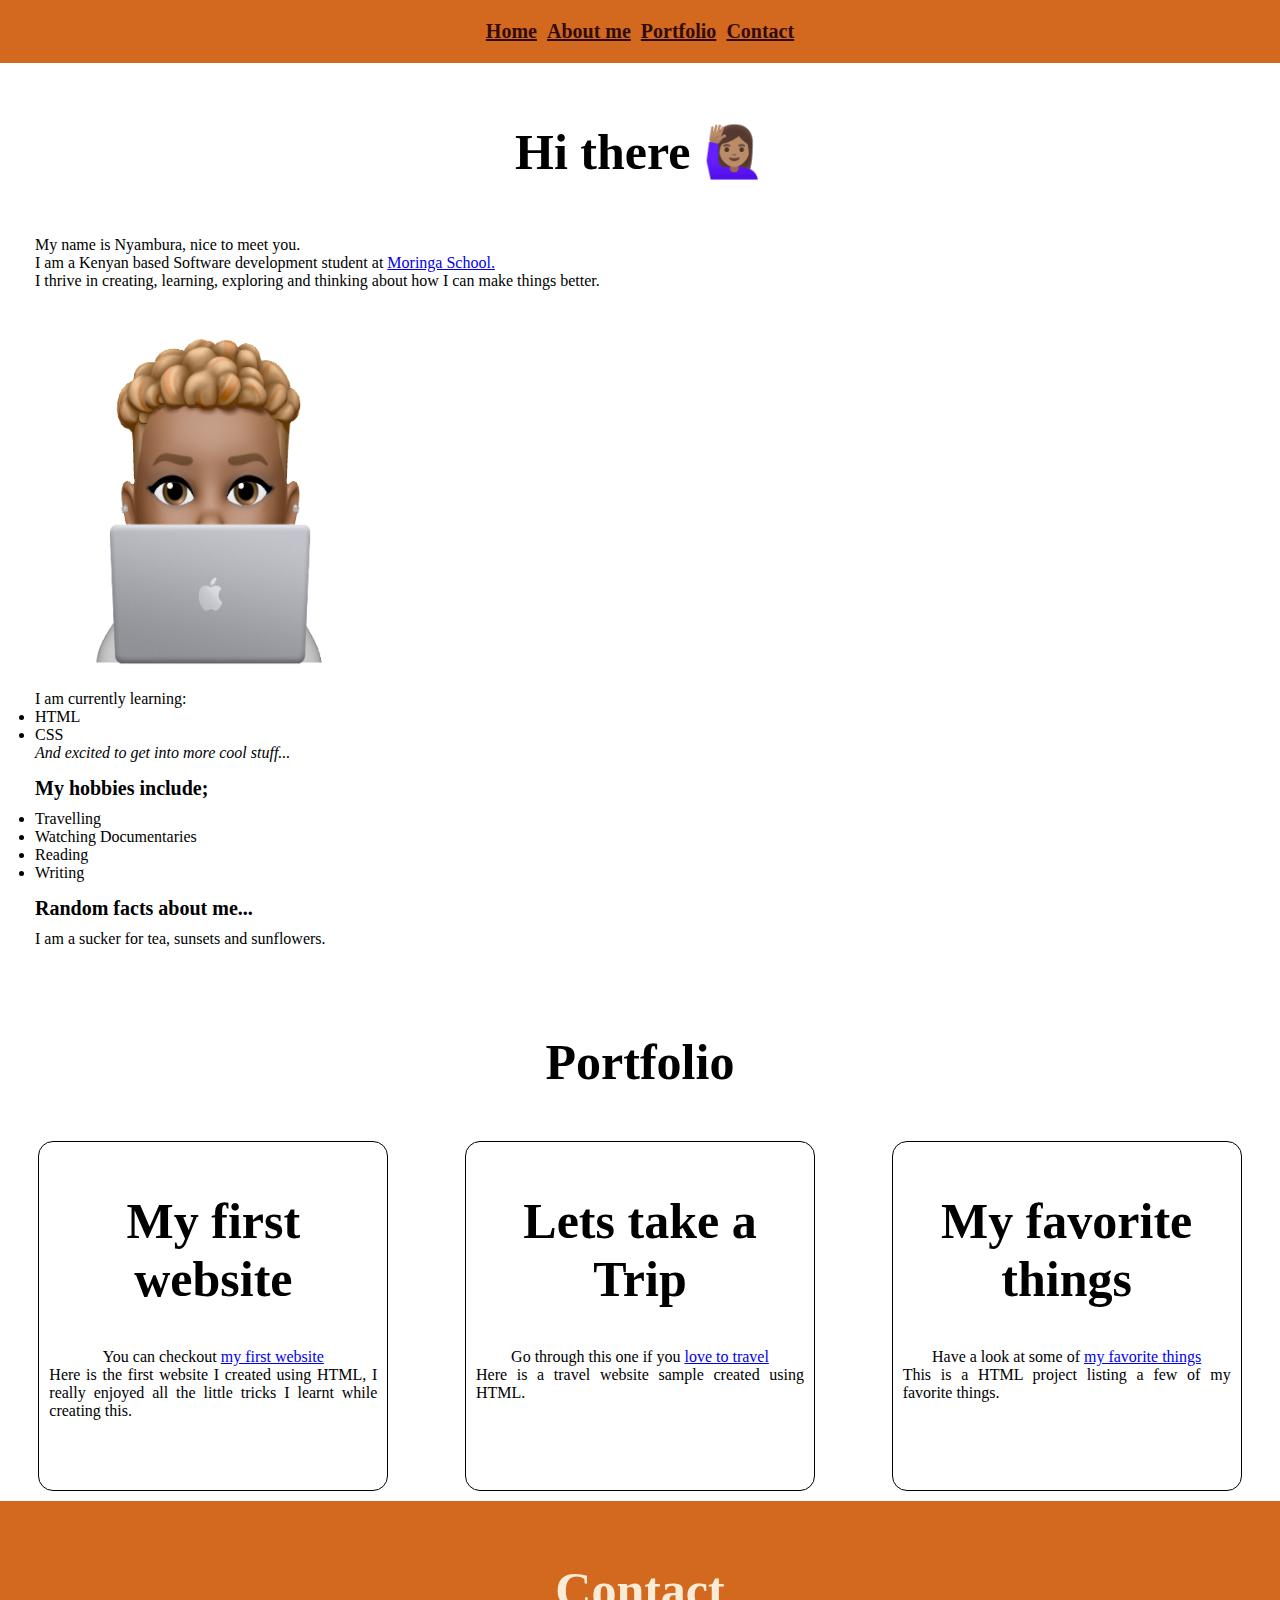
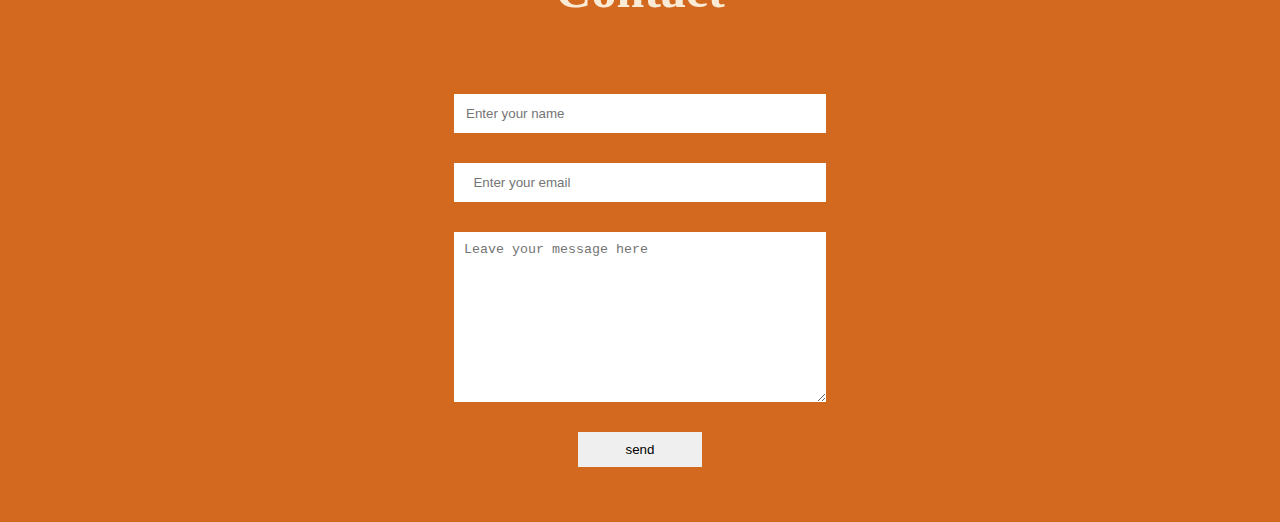
==== index.html @ 70706e35 "add description on portfolio" ====
<!DOCTYPE html>
<html>
  <head>

    <title>NYAMBURA</title>

</head>
  <body>
   <nav class="navbar">

   <ul>
     <li><a href="#home"> Home</a></li>
     <li><a href="#about"> About me</a></li>
     <li><a href="#Portfolio"> Portfolio</a></li>
     <li><a href="#Contact">Contact</a></li>

    </ul>
  </nav>
  <section id="home"></section>

  <div class="main">
   
  </div>


  <section id="about">
  
      <h1 class="headings">Hi there 🙋🏽‍♀️</h1>
      <div id="pic">
      <link href="CSS/style.css" rel="stylesheet" type="text/css">
    <div id="intro">
    

      <p>My name is Nyambura, nice to meet you.</p>
      <P>I am a Kenyan based Software development student at <a href="http://moringaschool.com/"> Moringa School.</a></P>
      <p>I thrive in creating, learning, exploring and thinking about how I can make things better.</p>
      <img src="Img/Nyambura.PNG" alt="A memoji of Nyambura">
      <p>I am currently learning:</p>
       <p>
       <li>HTML</li>
        <li>CSS</li>
      </Ol>
      <P><em>And excited to get into more cool stuff... </em></P>
   

    
    <h4>My hobbies include;</h4>
      <p>
        <li>Travelling</li>
        <li>Watching Documentaries</li>
        <li>Reading</li>
        <li>Writing</li>
       </p>
  
  
      <h5>Random facts about me...</h5>
      <p>I am a sucker for tea, sunsets and sunflowers.</p>
    
    </div>

  </section>

  <section id="Portfolio">
    <h1 class="headings"> Portfolio</h1>
    <div class="rows">
      <div class="box">

        <h1 class="headings">My first website</h1>
        <P>You can checkout <a href="https://github.com/Nyambura23/my-first-website/"> my first website </a></P>
        <P>Here is the first website I created using HTML, I really enjoyed all the little tricks I learnt while creating this.</P>
      </div>

      <div class="box">

        <h2 class="headings">Lets  take a Trip</h2>
        <P>Go through this one if you <a href="https://github.com/Nyambura23/Trips/"> love to travel</a></P>
      <p> Here is a travel website sample created using HTML.</p>
      </div>
      <div class="box">

        <h3 class="headings">My favorite things</h3>
        <P>Have a look at some of <a href="https://github.com/Nyambura23/My-favorite-things/"> my favorite things </a></P>
        <P>This is a HTML project listing a few of my favorite things.</P>

      </div>
      
      
    </div>
  </section>

  <section id="Contact">
    <h1 class="headings"> Contact</h1>
    <form action="" class="form">
      <input type="text" name="name" class="input" placeholder="Enter your name">
      <input type="email" name="email" class="input" placeholder="  Enter your email">
      <textarea name="msg" id="msg" cols="30" rows="10" placeholder="Leave your message here"></textarea>

      <input type="submit" value="send" id="send">
    </form>
  </section>

 
  
  </body>
</html>
---- CSS/style.css ----
*{
  margin: 0;
  padding:0;
  box-sizing: border-box;

}

html

/* Navbar */
.navbar{
  display: flex;
  justify-content: center;
  align-items: center;
  background-color: chocolate;
  position: sticky;
  top:0;
  
}

.navbar ul{
  display: flex;
  list-style: none;
  margin: 20px 0px;
  color: whitesmoke;

}

.navbar ul li{
  font-family: cursive;
  font-size: 20px;
  color: whitesmoke;
  font-weight: bold;
}

.navbar ul li a{
  color:rgb(50, 11, 11) ;
  padding: 5px;

}

.navbar ul li a:hover{
  background-color: antiquewhite;
  color: darkorange;

}

/*Home Section*/
#home{
  display: flex;
  flex-direction: column;
  justify-content:center;
  align-items: center;
  background-color:grey;
 
}

.main{
  display: flex;
  flex-direction: column;
  align-items: center;
  position: absolute;
  top:48%;
  right: 10%;

}
.headings{
  font-family: century;
  font-size: 50px;
  text-align:center;
  margin: 40px 0px;

}
.btn{
  padding: 10px 25px;
  background-color: chocolate;
  border: 1px solid white;
  outline: none;
  transition: 3s ease;
  font-family: cursive;

}
.btn:hover{
  cursor: pointer;
  background-color: rgba(210, 105, 30, 0.601);
  color: black;
  box-shadow: 0 0 px white, 0 0 10px white;
  font-weight: bold;

}
/*About Section*/
#about{
  display: flex;
  flex-direction: column;
  box-sizing: border-box;
  padding: 20px;
  margin-bottom: 50px;
 

}
img{
  width: 350px;
  height: 400px;
  
  
}
 
  
#intro{
  display: flex;
  flex-direction: column;
  text-align: justify;
  padding: 10px;
  margin: 5px;

}
#intro h2{
  font-size: 20px;
  margin-bottom: 10px;

}
#intro h4{
  font-size: 20px;
  margin-top: 15px;
  margin-bottom: 10px;
 
}

#intro h5{
  font-size: 20px;
  margin-top: 15px;
  margin-bottom: 10px;
}

#ol{
  display: flex;
  flex-direction: column;
  text-align: justify;
  padding: 10px;

}
#ul{
  display: flex;
  flex-direction: column;
  text-align: justify;
  padding: 10px;

}
/* Portfolio Section*/
#Porfolio{
  display: flex;
  flex-direction: row;
  padding: 20px;

}
.rows{
  display: flex;
  justify-content: space-around;
  flex-wrap: wrap;
  box-sizing: border-box;
}

.box{
  display: flex;
  flex-direction: column;
  width: 350px;
  height: 350px;
  border: 1px solid black;
  margin: 10px;
  align-items: center;
  text-align: justify;
  padding: 10px;
  border-radius: 15px;
  margin-bottom: 10px;
  
  

}
.box:hover{
  background-position: left bottom;
  color: darkorange;
  border: none;
  box-shadow: 0 0 20px goldenrod;

}
.box img{
  width: 100px;
  height: 80px;
  background-color: antiquewhite;
}

  .gallery{
  display: flex;
  flex-wrap: wrap;
  justify-content: center;
  box-sizing: border-box;

}
.gallery img{
  width: 500px;
  height: 500px;
  margin: 10px;
}
/* Contact */
#Contact{
  display: flex;
  flex-direction: column;
  box-sizing: border-box;
  background-color: chocolate;
  color: antiquewhite; 
  padding: 20px;
}
.form{
  display: flex;
  flex-direction: column;
  box-sizing: border-box;
  align-items: center;
  margin: 20px 0px;
}
.input{
  padding: 12px;
  margin: 15px;
  width:  30%;
  border: none;
  outline: none;
}
#msg{
  width: 30%;
  padding: 10px;
  margin: 15px;
  border: none;
  outline: none;

}
#send{
  padding: 10px;
  width: 10%;
  margin: 15px;
  border: none;
  outline: none;
}
#send.hover{
cursor:pointer ;
box-shadow: 0 0 10px darkorange;

}
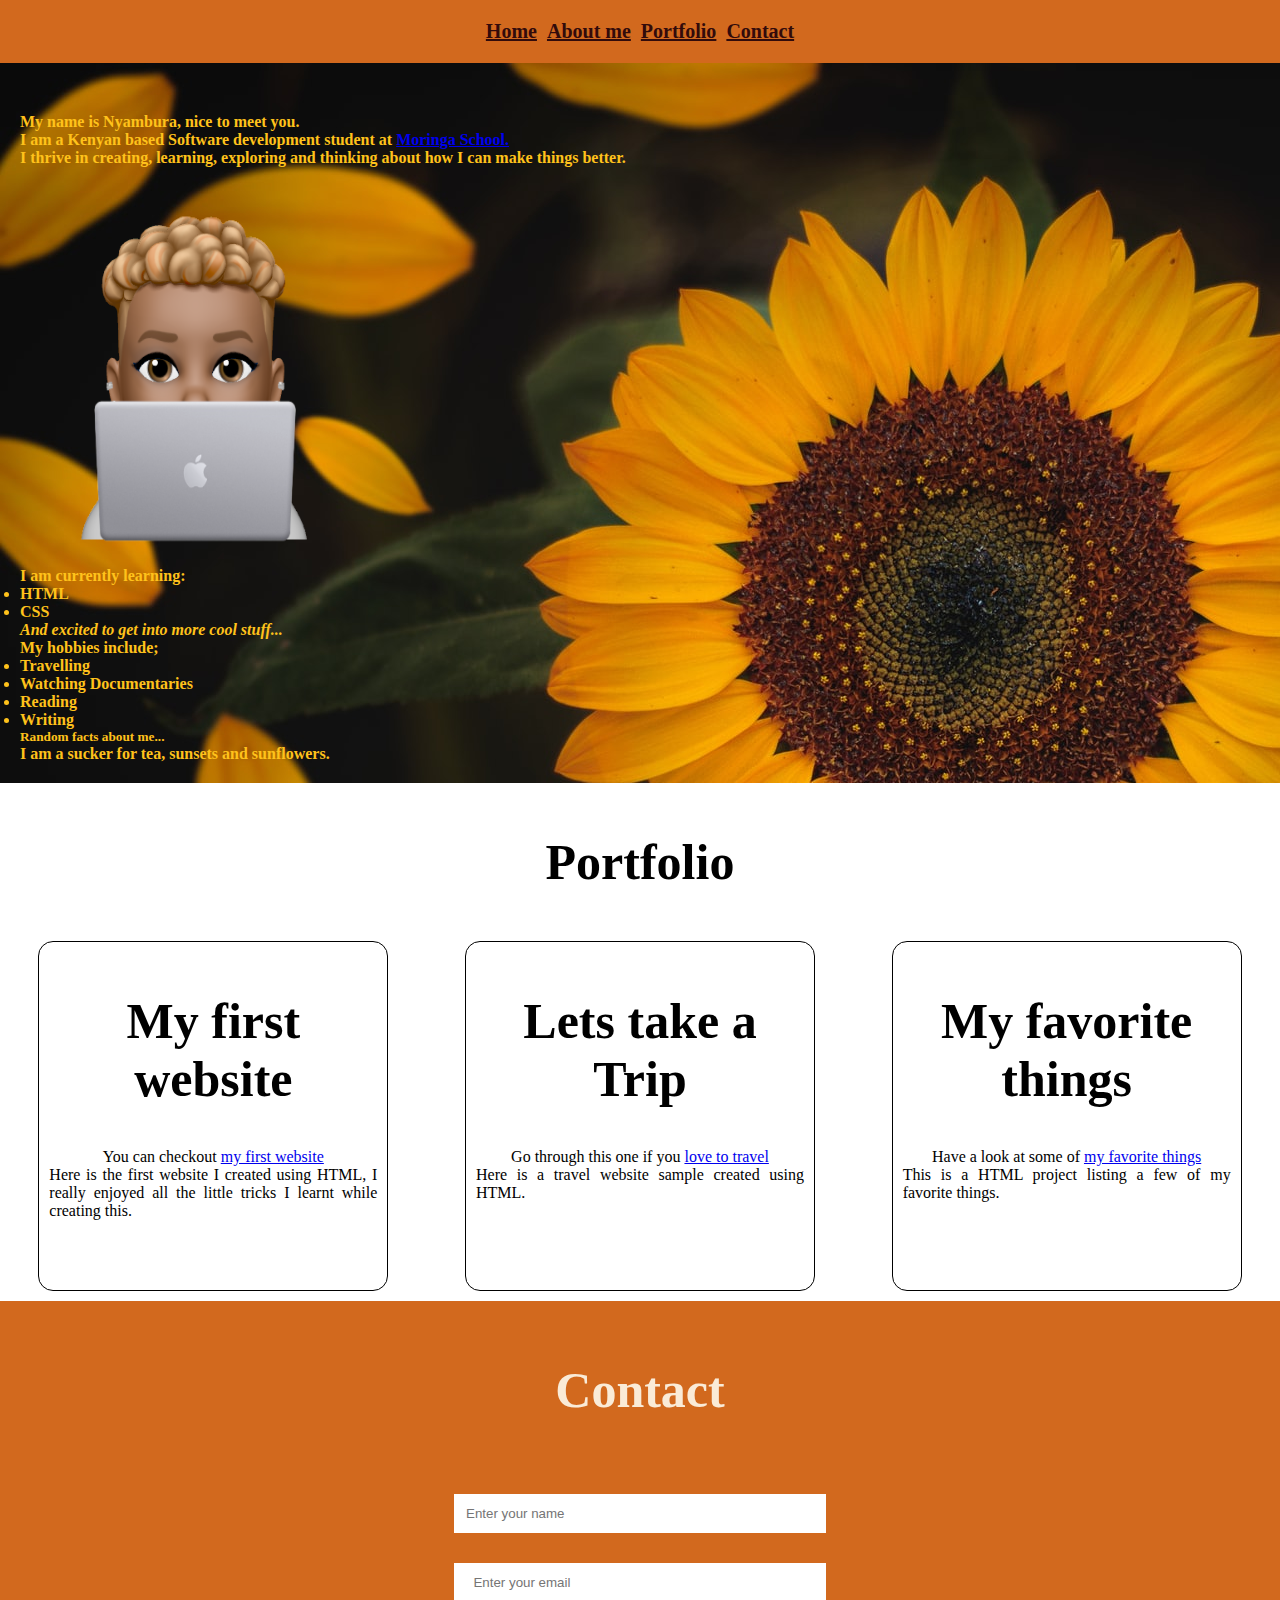
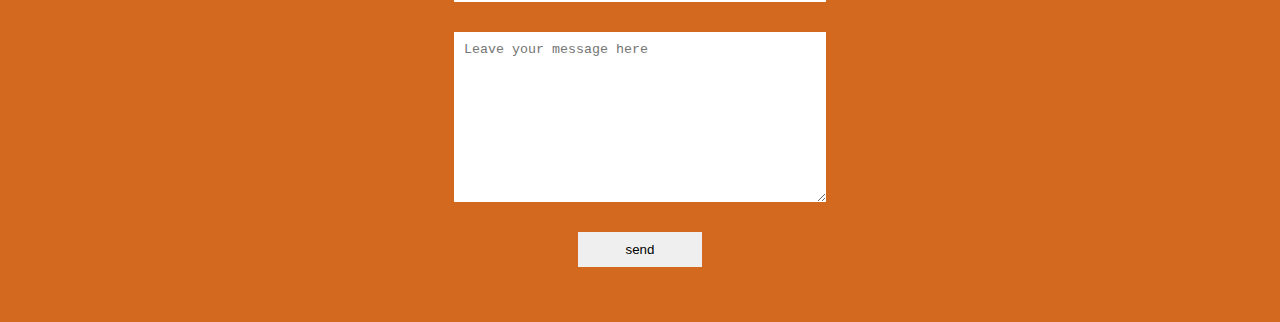
==== commit f6d0109d: "add background image" ====
--- a/index.html
+++ b/index.html
@@ -3,7 +3,8 @@
   <head>
 
     <title>NYAMBURA</title>
-
+    <link href="CSS/style.css" rel="stylesheet" type="text/css">
+    <link href="https://cdn.jsdelivr.net/npm/bootstrap@5.1.3/dist/css/bootstrap.min.css" rel="stylesheet" integrity="sha384-1BmE4kWBq78iYhFldvKuhfTAU6auU8tT94WrHftjDbrCEXSU1oBoqyl2QvZ6jIW3" crossorigin="anonymous">
 </head>
   <body>
    <nav class="navbar">
@@ -19,17 +20,14 @@
   <section id="home"></section>
 
   <div class="main">
+    
    
   </div>
 
 
   <section id="about">
-  
-      <h1 class="headings">Hi there 🙋🏽‍♀️</h1>
-      <div id="pic">
-      <link href="CSS/style.css" rel="stylesheet" type="text/css">
-    <div id="intro">
     
+    <div id="intro"></div>
 
       <p>My name is Nyambura, nice to meet you.</p>
       <P>I am a Kenyan based Software development student at <a href="http://moringaschool.com/"> Moringa School.</a></P>
@@ -99,7 +97,8 @@
     </form>
   </section>
 
- 
+  <script src="https://cdn.jsdelivr.net/npm/@popperjs/core@2.10.2/dist/umd/popper.min.js" integrity="sha384-7+zCNj/IqJ95wo16oMtfsKbZ9ccEh31eOz1HGyDuCQ6wgnyJNSYdrPa03rtR1zdB" crossorigin="anonymous"></script>
+  <script src="https://cdn.jsdelivr.net/npm/bootstrap@5.1.3/dist/js/bootstrap.min.js" integrity="sha384-QJHtvGhmr9XOIpI6YVutG+2QOK9T+ZnN4kzFN1RtK3zEFEIsxhlmWl5/YESvpZ13" crossorigin="anonymous"></script>
   
   </body>
 </html>--- a/CSS/style.css
+++ b/CSS/style.css
@@ -53,10 +53,18 @@
   flex-direction: column;
   justify-content:center;
   align-items: center;
-  background-color:grey;
- 
-}
-
+  background-color: whitesmoke;
+  
+}
+#home::before{
+  content: "";
+  position: absolute;
+  top: 0;
+  right: 0;
+  background: url(../Img/Sunflower.jpeg) no-repeat center center/cover;
+  height: 900px;
+  
+}
 .main{
   display: flex;
   flex-direction: column;
@@ -97,8 +105,12 @@
   box-sizing: border-box;
   padding: 20px;
   margin-bottom: 50px;
+  background: url("../Img/Sunflower.jpeg");
+  z-index: -1;
+  color: rgba(255,194, 27); ;
+  font-weight: bold;
+  font-family: cursive;
  
-
 }
 img{
   width: 350px;
@@ -153,6 +165,8 @@
   display: flex;
   flex-direction: row;
   padding: 20px;
+
+
 
 }
 .rows{
@@ -187,6 +201,7 @@
 }
 .box img{
   width: 100px;
+  
   height: 80px;
   background-color: antiquewhite;
 }
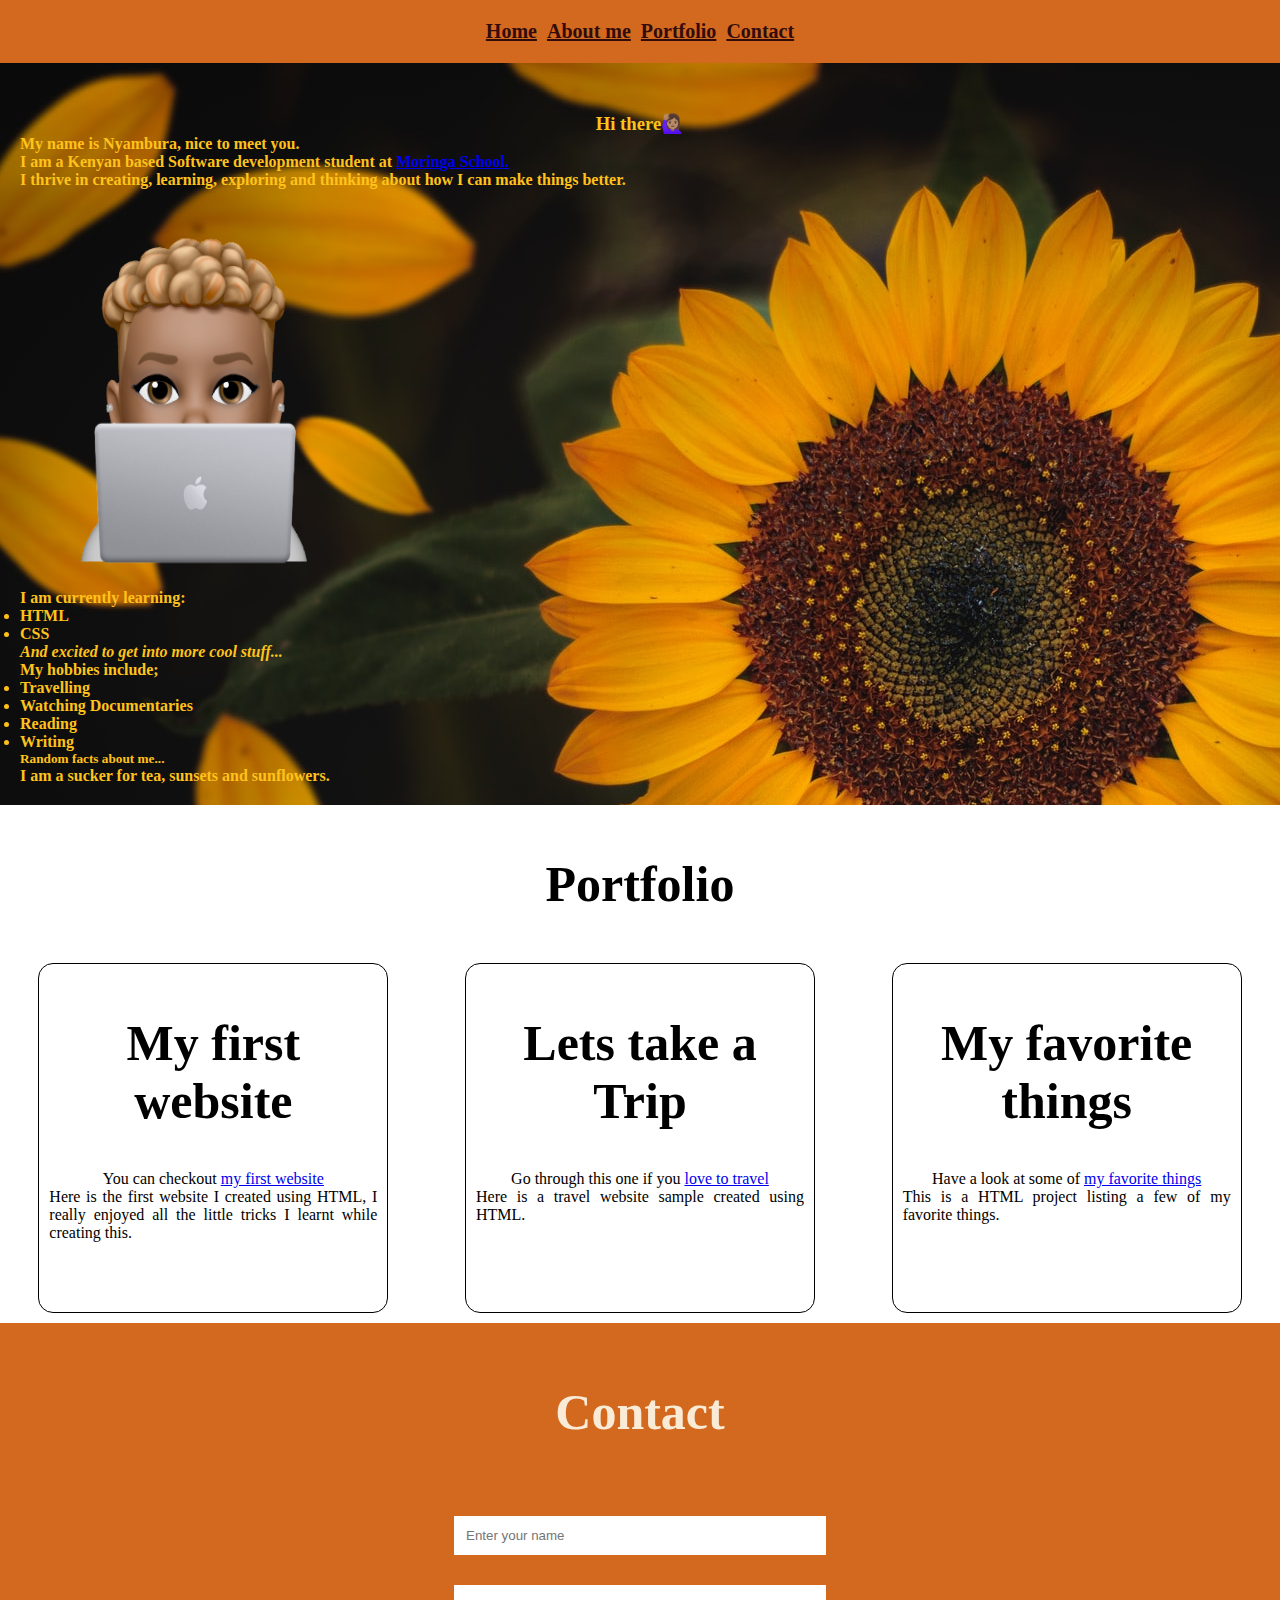
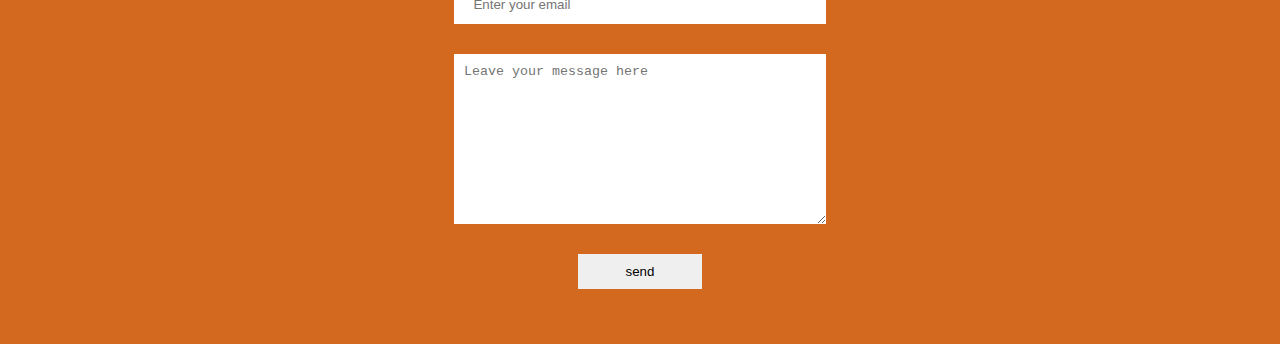
==== commit a61e5a0b: "adjust font family" ====
--- a/index.html
+++ b/index.html
@@ -10,7 +10,7 @@
    <nav class="navbar">
 
    <ul>
-     <li><a href="#home"> Home</a></li>
+    <li><a href="#home"> Home</a></li>
      <li><a href="#about"> About me</a></li>
      <li><a href="#Portfolio"> Portfolio</a></li>
      <li><a href="#Contact">Contact</a></li>
@@ -28,7 +28,7 @@
   <section id="about">
     
     <div id="intro"></div>
-
+    <h3 style="text-align: center;"> Hi there🙋🏽‍♀️</h3>
       <p>My name is Nyambura, nice to meet you.</p>
       <P>I am a Kenyan based Software development student at <a href="http://moringaschool.com/"> Moringa School.</a></P>
       <p>I thrive in creating, learning, exploring and thinking about how I can make things better.</p>
--- a/CSS/style.css
+++ b/CSS/style.css
@@ -56,15 +56,7 @@
   background-color: whitesmoke;
   
 }
-#home::before{
-  content: "";
-  position: absolute;
-  top: 0;
-  right: 0;
-  background: url(../Img/Sunflower.jpeg) no-repeat center center/cover;
-  height: 900px;
-  
-}
+  
 .main{
   display: flex;
   flex-direction: column;
@@ -126,11 +118,13 @@
   text-align: justify;
   padding: 10px;
   margin: 5px;
-
-}
-#intro h2{
-  font-size: 20px;
-  margin-bottom: 10px;
+  
+
+}
+#intro h3{
+  font-size: 20px;
+  margin-bottom: 10px;
+ 
 
 }
 #intro h4{
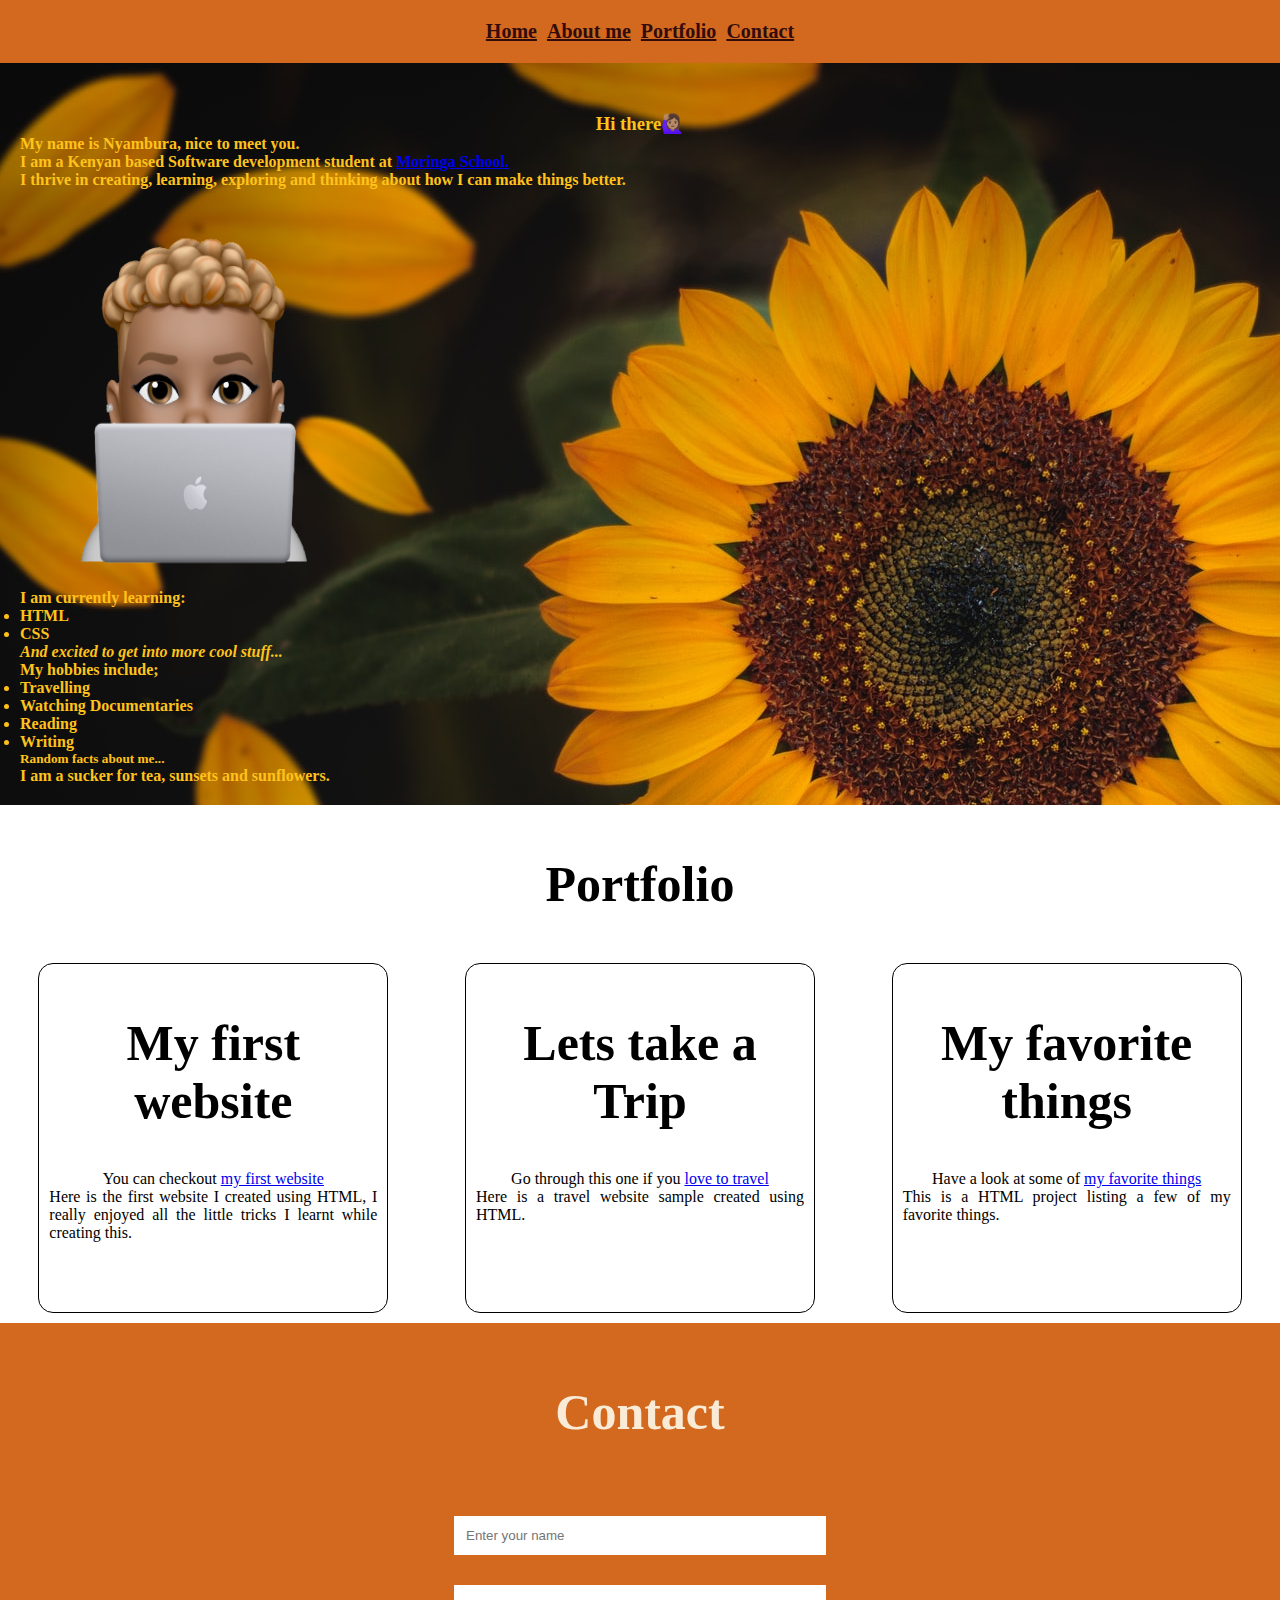
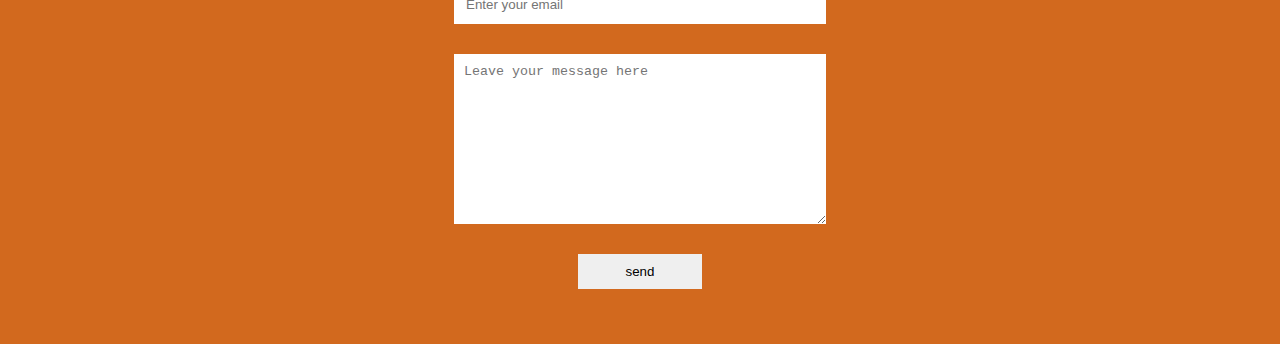
==== commit 10185c50: "add required field in the contact form" ====
--- a/index.html
+++ b/index.html
@@ -89,16 +89,18 @@
   <section id="Contact">
     <h1 class="headings"> Contact</h1>
     <form action="" class="form">
-      <input type="text" name="name" class="input" placeholder="Enter your name">
-      <input type="email" name="email" class="input" placeholder="  Enter your email">
-      <textarea name="msg" id="msg" cols="30" rows="10" placeholder="Leave your message here"></textarea>
+     
+      <input type="text" name="name" class="input" placeholder="Enter your name" required> 
+      <input type="email" name="email" class="input" placeholder="Enter your email" required>
+      <textarea name="msg" id="msg" cols="30" rows="10" placeholder="Leave your message here" required></textarea>
 
       <input type="submit" value="send" id="send">
-    </form>
+    </div>
+   
   </section>
 
   <script src="https://cdn.jsdelivr.net/npm/@popperjs/core@2.10.2/dist/umd/popper.min.js" integrity="sha384-7+zCNj/IqJ95wo16oMtfsKbZ9ccEh31eOz1HGyDuCQ6wgnyJNSYdrPa03rtR1zdB" crossorigin="anonymous"></script>
   <script src="https://cdn.jsdelivr.net/npm/bootstrap@5.1.3/dist/js/bootstrap.min.js" integrity="sha384-QJHtvGhmr9XOIpI6YVutG+2QOK9T+ZnN4kzFN1RtK3zEFEIsxhlmWl5/YESvpZ13" crossorigin="anonymous"></script>
-  
+
   </body>
 </html>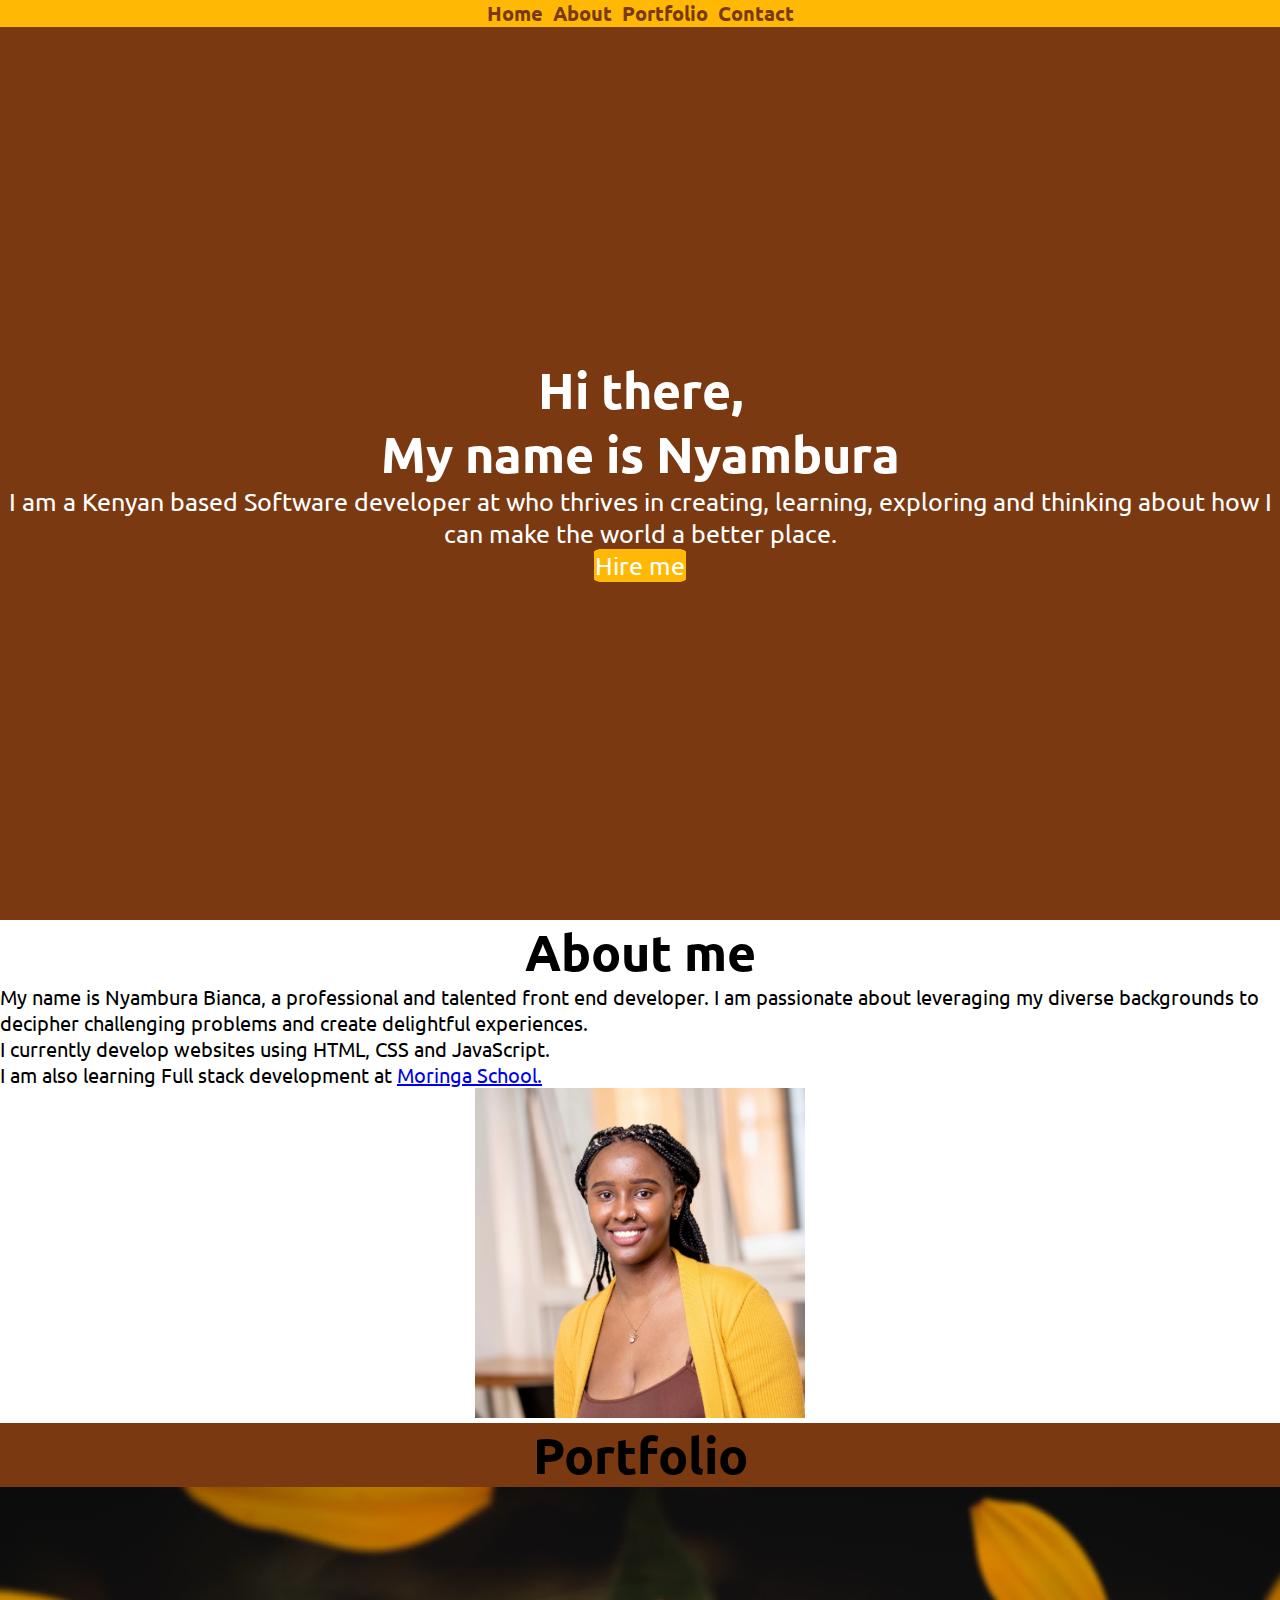
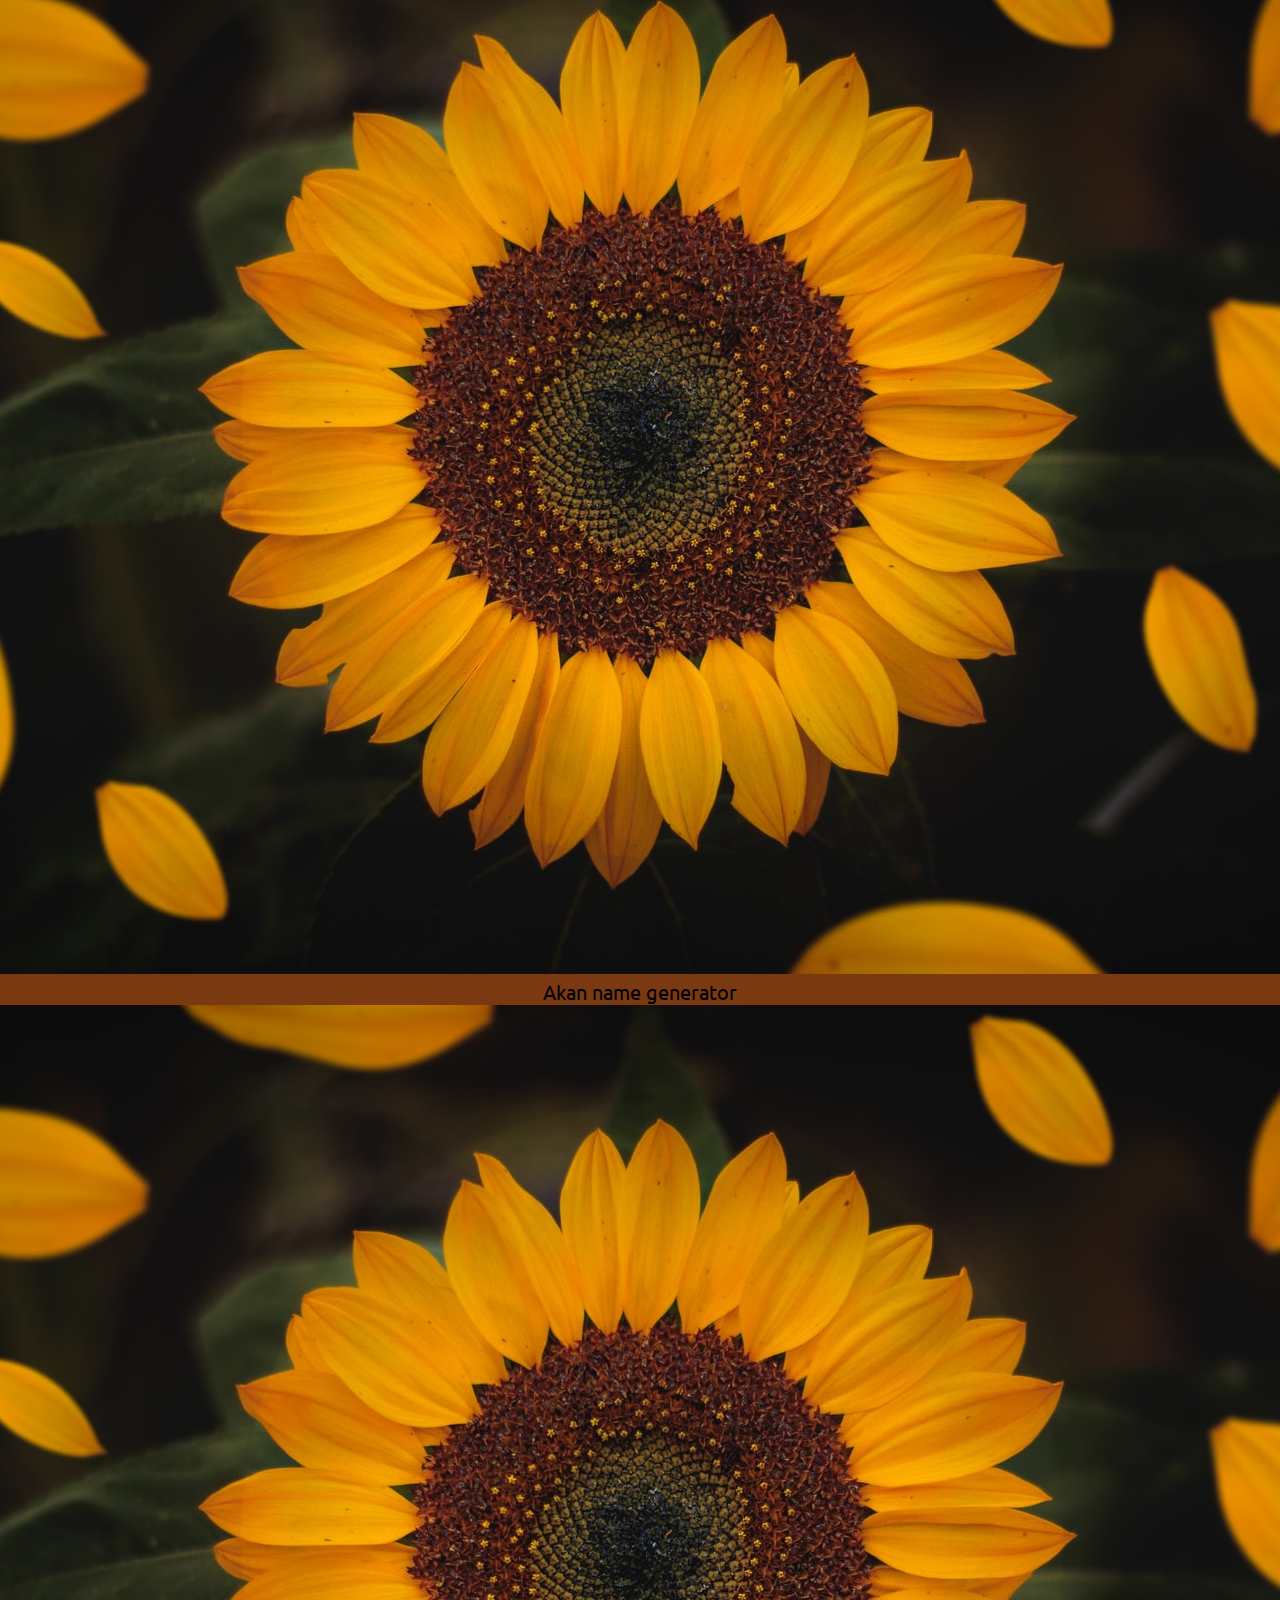
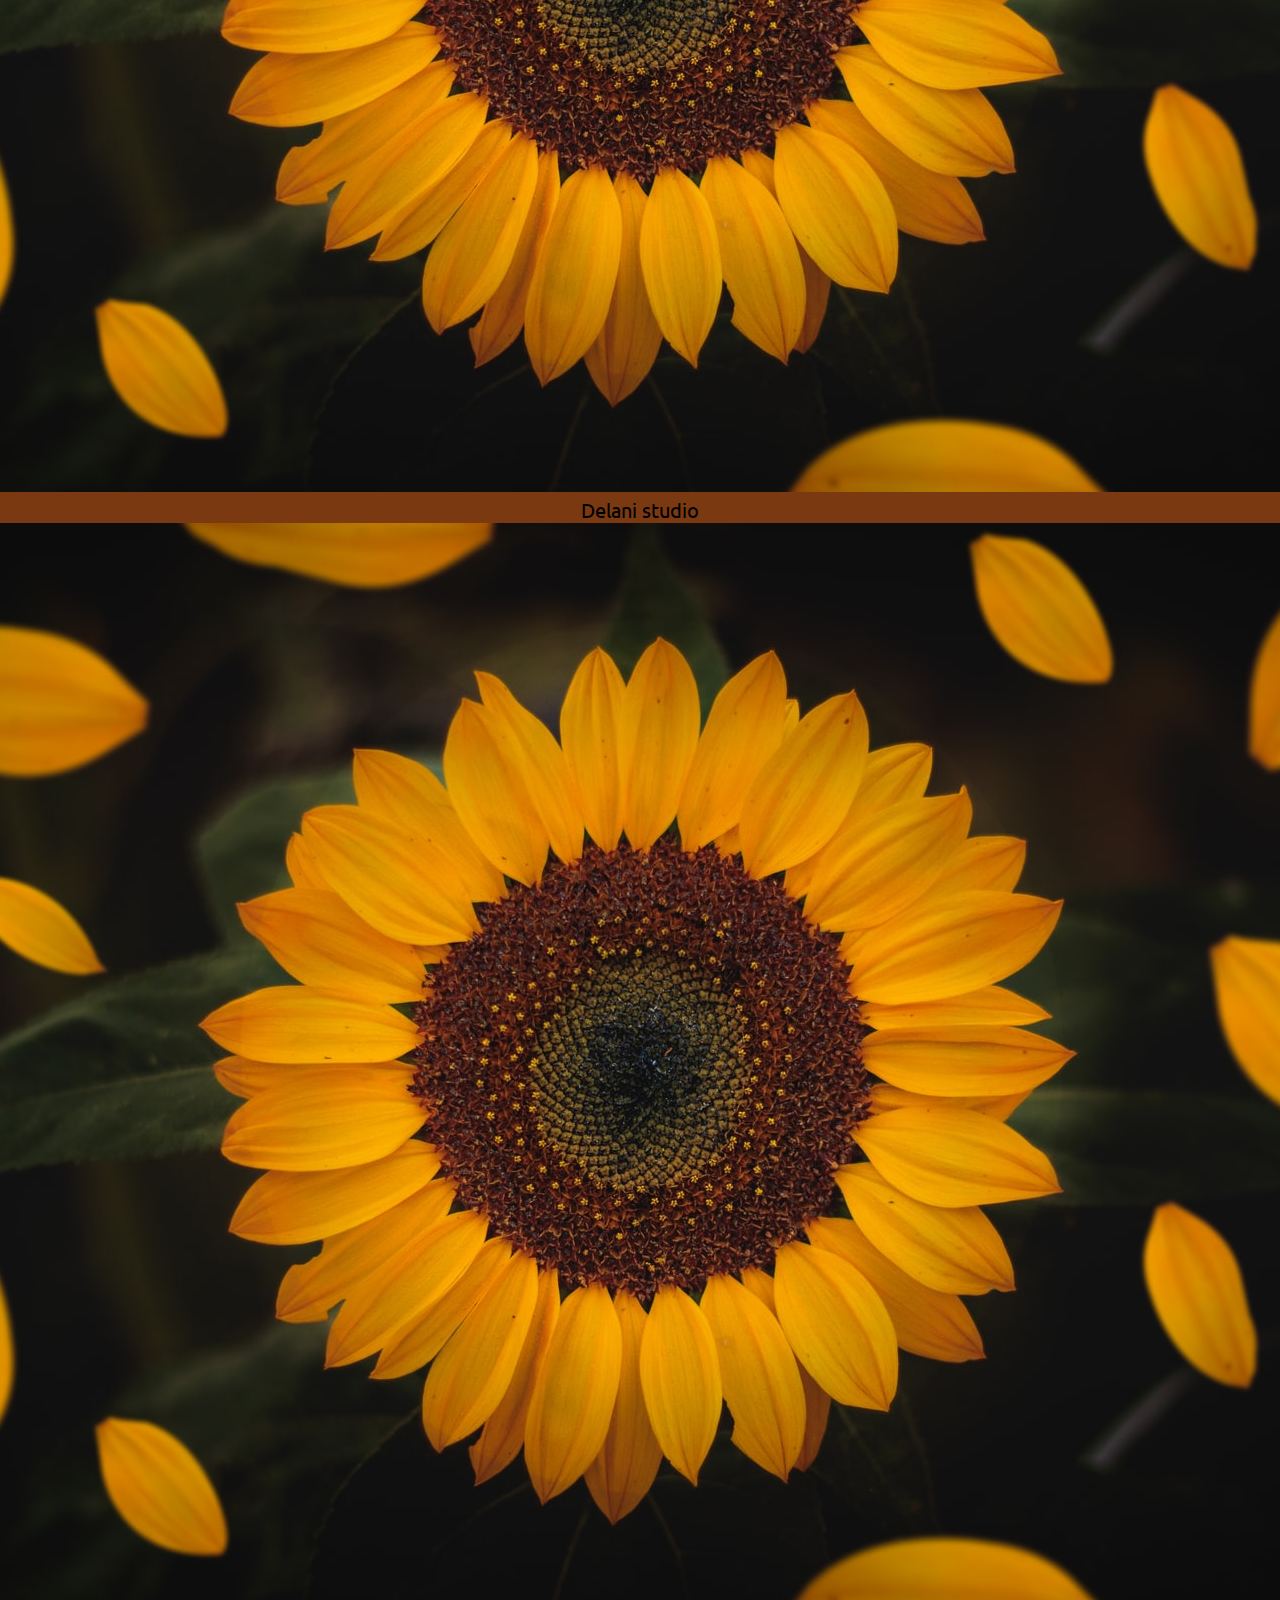
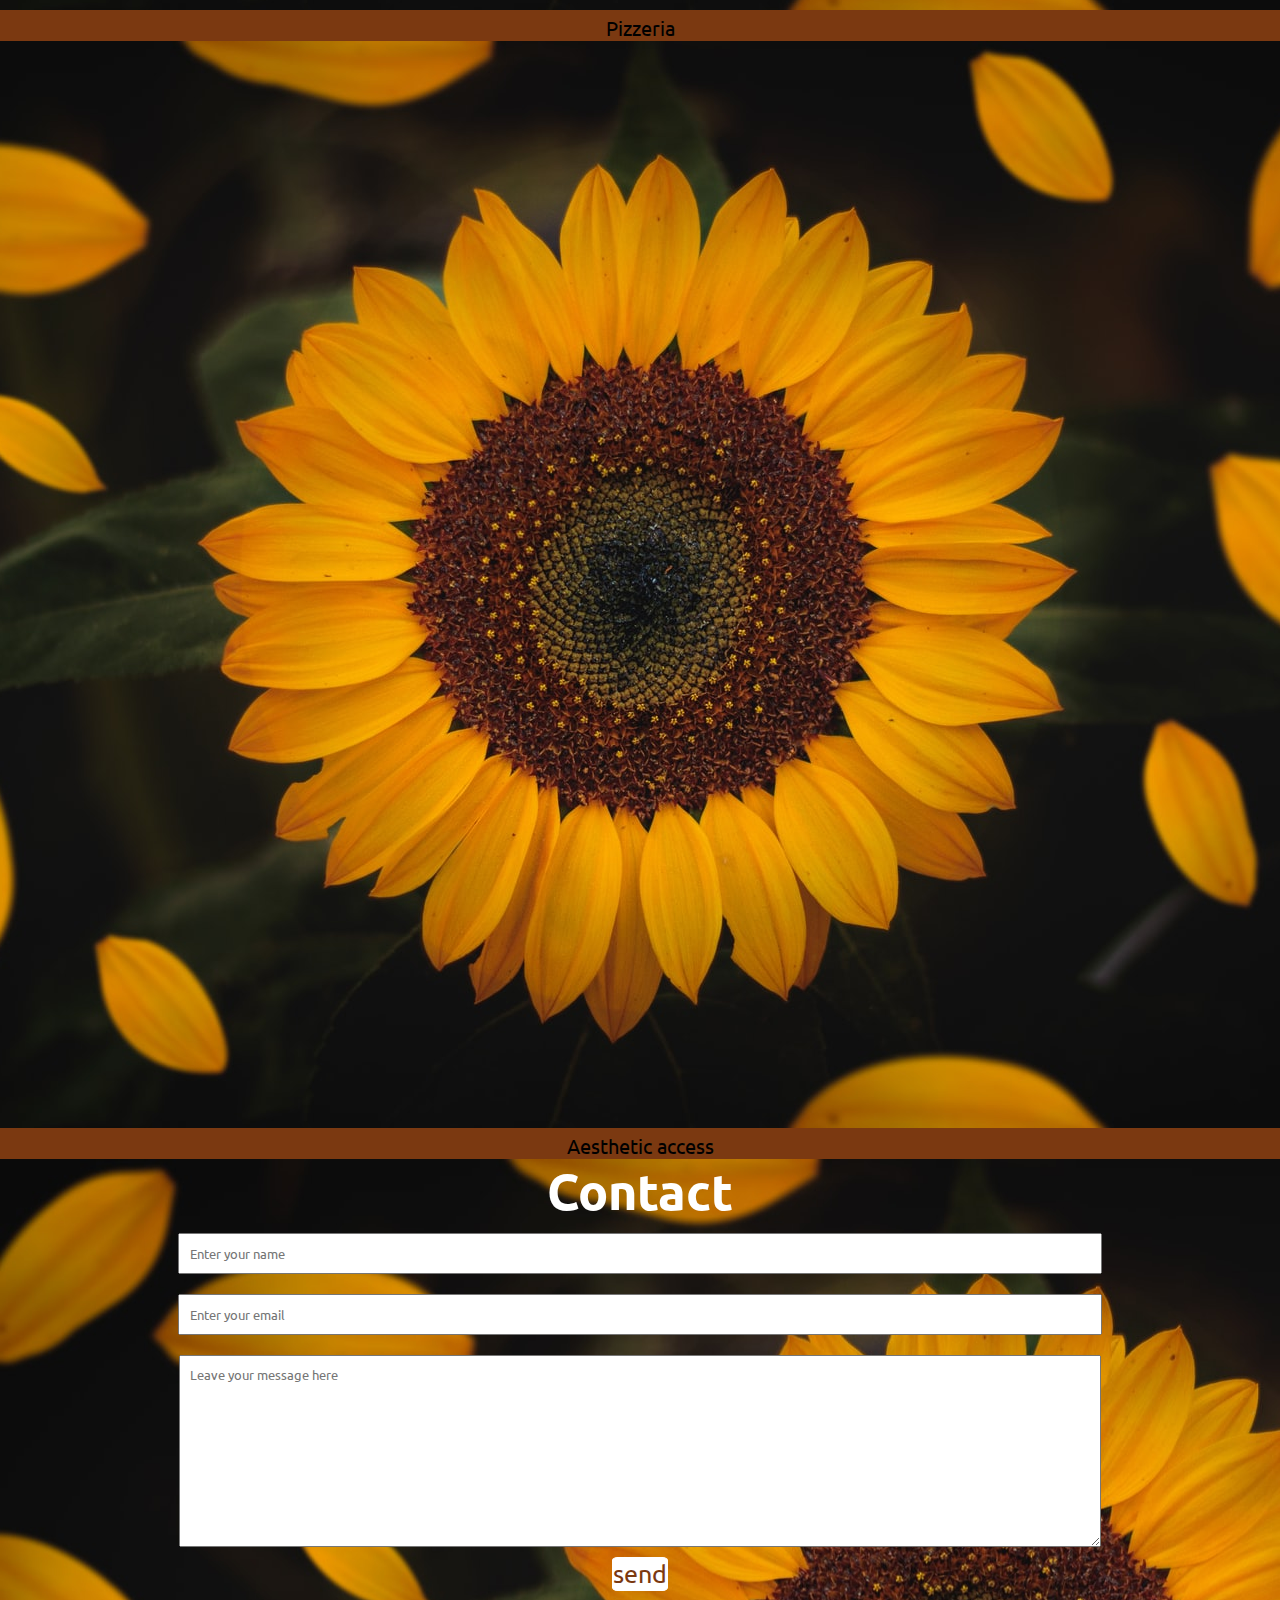
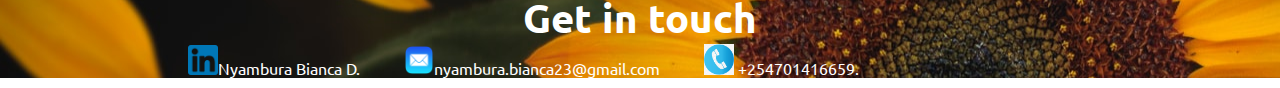
==== commit b36712bd: "include new projects and js" ====
--- a/index.html
+++ b/index.html
@@ -1,106 +1,168 @@
 <!DOCTYPE html>
-<html>
-  <head>
+<html lang="en">
+<head>
+  <meta charset="UTF-8">
+  <meta http-equiv="X-UA-Compatible" content="IE=edge">
+  <meta name="viewport" content="width=device-width, initial-scale=1.0">
+  <link href="https://cdn.jsdelivr.net/npm/bootstrap@5.1.3/dist/css/bootstrap.min.css" rel="stylesheet" integrity="sha384-1BmE4kWBq78iYhFldvKuhfTAU6auU8tT94WrHftjDbrCEXSU1oBoqyl2QvZ6jIW3" crossorigin="anonymous"> 
+  <link rel="preconnect" href="https://fonts.googleapis.com">
+  <link rel="preconnect" href="https://fonts.gstatic.com" crossorigin>
+  <link href="https://fonts.googleapis.com/css2?family=Noto+Serif+Display&family=Roboto+Mono:wght@300&family=Ubuntu&display=swap" rel="stylesheet"> 
+  <link rel="stylesheet" href="https://cdnjs.cloudflare.com/ajax/libs/font-awesome/4.7.0/css/font-awesome.min.css">
+  <link rel="stylesheet" href="./CSS/style.css" type="text/css">
+  <title>Nyambura</title>
+</head>
 
-    <title>NYAMBURA</title>
-    <link href="CSS/style.css" rel="stylesheet" type="text/css">
-    <link href="https://cdn.jsdelivr.net/npm/bootstrap@5.1.3/dist/css/bootstrap.min.css" rel="stylesheet" integrity="sha384-1BmE4kWBq78iYhFldvKuhfTAU6auU8tT94WrHftjDbrCEXSU1oBoqyl2QvZ6jIW3" crossorigin="anonymous">
-</head>
-  <body>
-   <nav class="navbar">
+ <!-- header section -->
 
-   <ul>
-    <li><a href="#home"> Home</a></li>
-     <li><a href="#about"> About me</a></li>
-     <li><a href="#Portfolio"> Portfolio</a></li>
-     <li><a href="#Contact">Contact</a></li>
+ <header class="header">
+  <nav class="navbar">
+    <ul>
+      <li><a href="#home"> Home</a></li>
+      <li><a href="#about"> About</a></li>
+      <li><a href="#portfolio"> Portfolio</a></li>
+      <li><a href="#contact">Contact</a></li>
+  </ul>
+</nav>
 
-    </ul>
-  </nav>
-  <section id="home"></section>
+   <!-- home section  -->
 
-  <div class="main">
-    
-   
-  </div>
+   <section class="home container-fluid" id="home">
+    <div class="homepage">
+      <!-- <img src="./Img/IMG_0552.PNG"> -->
+      <h1>Hi there, <br> My name is Nyambura </h1>
+      <P>I am a Kenyan based Software developer at who thrives in creating, learning, exploring and thinking about how I can make the world a better place.</p>   
+      <a href="#contact" class="button1">Hire me</a>  
+      </div>
+  </section> 
 
 
-  <section id="about">
-    
-    <div id="intro"></div>
-    <h3 style="text-align: center;"> Hi there🙋🏽‍♀️</h3>
-      <p>My name is Nyambura, nice to meet you.</p>
-      <P>I am a Kenyan based Software development student at <a href="http://moringaschool.com/"> Moringa School.</a></P>
-      <p>I thrive in creating, learning, exploring and thinking about how I can make things better.</p>
-      <img src="Img/Nyambura.PNG" alt="A memoji of Nyambura">
-      <p>I am currently learning:</p>
-       <p>
-       <li>HTML</li>
-        <li>CSS</li>
-      </Ol>
-      <P><em>And excited to get into more cool stuff... </em></P>
-   
+     <!-- about section  -->
+     <section class="about" id="about" >
+      <h2>About me</h2>
+      <div class="container">
+        <div class="row">
 
-    
-    <h4>My hobbies include;</h4>
-      <p>
-        <li>Travelling</li>
-        <li>Watching Documentaries</li>
-        <li>Reading</li>
-        <li>Writing</li>
-       </p>
+          <div class="col-md-4">
+            <div class="box1">
+              <p>My name is Nyambura Bianca, a professional and talented front end developer. I am passionate about leveraging my diverse backgrounds to decipher challenging problems and create delightful experiences.
+              <br>I currently develop websites using HTML, CSS and JavaScript. 
+              <br>I am also learning Full stack development at  <a href="http://moringaschool.com/"> Moringa School.</a> </p>
+            </div>
+          </div>
+
+          <div class="col-md-4">
+            <div class="box2">
+              <img src="./Img/nyambu.jpeg" alt=" A photo of Nyambura" height="330" >
+            </div>
+          </div>
+
+        </div>
+      </div>
+     </section>
+
+   <!-- portfolio section  -->
+   <section class="portfolio container-fluid" id="portfolio" >
+    <h3>Portfolio</h3>
+
+    <div class="container">
+      <div class="row portfolio-container">
   
-  
-      <h5>Random facts about me...</h5>
-      <p>I am a sucker for tea, sunsets and sunflowers.</p>
-    
-    </div>
+        <div class="col-md-4">
+         <div class="hidden-content1">
+           <div id="Akan">
+            <h>Akan name generator</h>
+            <p>This is a project that generates an Akan name for users based on their birthday</p> 
+           </div>
+         </div>
+         <div class="content1">
+          <img src="./Img/Sunflower.jpeg" alt="Akan name generator landing page" class="img-fluid">
+          <p>Akan name generator</p>
+         </div>
+        </div>
 
-  </section>
+        <div class="col-md-4">
+          <div class="hidden-content2">
+            <div id="Delani">
+             <h>Delani studio</h>
+             <p>This is a sample studio</p> 
+            </div>
+          </div>
+          <div class="content2">
+           <img src="./Img/Sunflower.jpeg" alt="Delani studio websites" class="img-fluid">
+           <p>Delani studio</p>
+          </div>
+         </div>
 
-  <section id="Portfolio">
-    <h1 class="headings"> Portfolio</h1>
-    <div class="rows">
-      <div class="box">
+         <div class="col-md-4">
+          <div class="hidden-content3">
+            <div id="Akan">
+             <h>Pizzeria</h>
+             <p>This is a pizza cafe website</p> 
+            </div>
+          </div>
+          <div class="content3">
+           <img src="./Img/Sunflower.jpeg" alt="Akan name generator landing page" class="img-fluid">
+           <p>Pizzeria</p>
+          </div>
+         </div>
 
-        <h1 class="headings">My first website</h1>
-        <P>You can checkout <a href="https://github.com/Nyambura23/my-first-website/"> my first website </a></P>
-        <P>Here is the first website I created using HTML, I really enjoyed all the little tricks I learnt while creating this.</P>
-      </div>
-
-      <div class="box">
-
-        <h2 class="headings">Lets  take a Trip</h2>
-        <P>Go through this one if you <a href="https://github.com/Nyambura23/Trips/"> love to travel</a></P>
-      <p> Here is a travel website sample created using HTML.</p>
-      </div>
-      <div class="box">
-
-        <h3 class="headings">My favorite things</h3>
-        <P>Have a look at some of <a href="https://github.com/Nyambura23/My-favorite-things/"> my favorite things </a></P>
-        <P>This is a HTML project listing a few of my favorite things.</P>
+         <div class="col-md-4">
+          <div class="hidden-content4">
+            <div id="Akan">
+             <h>Aesthetic access</h>
+             <p>This is a collaborative project for a wallpaper and paint store that helps users estimate the amount of material they would require based on their room dimensions. Worked on the landing page.</p> 
+            </div>
+          </div>
+          <div class="content4">
+           <img src="./Img/Sunflower.jpeg" alt="Akan name generator landing page" class="img-fluid">
+           <p>Aesthetic access</p>
+          </div>
+         </div>
 
       </div>
+    </div>
+   </section>
+
+    <!-- contact section   -->
+
+    <section class="contact" id="contact">
+    
+      <div class="contact">
+        <h4> Contact</h4>
+        <form action="" class="form">
+          <input type="text" name="name" class="input" placeholder="Enter your name" required> 
+          <input type="email" name="email" class="input" placeholder="Enter your email" required>
+          <textarea name="msg" id="msg" cols="30" rows="10" placeholder="Leave your message here" required></textarea>
+          <input type="submit" value="send" id="send">
+        </form>
+        <h5> Get in touch</h5>
+         <P><img src="./Img/linkedin.png " alt="Linkedin icon" width="30px">Nyambura Bianca D. </P>
+         <P><img src="./Img/email.webp" alt="Email icon" width="30px">nyambura.bianca23@gmail.com  </P>
+         <P><img src="./Img/phone.png" alt="Phonecall icon"width="30px"> +254701416659.  </P>
+      </div>
+    </section>
+
+    <!-- footer section   -->
+      <!-- <section class="footer" id="footer">
+        <div class="socials"> -->
+     
+        <!-- </div>
+    </section> -->
       
-      
-    </div>
-  </section>
 
-  <section id="Contact">
-    <h1 class="headings"> Contact</h1>
-    <form action="" class="form">
-     
-      <input type="text" name="name" class="input" placeholder="Enter your name" required> 
-      <input type="email" name="email" class="input" placeholder="Enter your email" required>
-      <textarea name="msg" id="msg" cols="30" rows="10" placeholder="Leave your message here" required></textarea>
-
-      <input type="submit" value="send" id="send">
-    </div>
-   
-  </section>
-
-  <script src="https://cdn.jsdelivr.net/npm/@popperjs/core@2.10.2/dist/umd/popper.min.js" integrity="sha384-7+zCNj/IqJ95wo16oMtfsKbZ9ccEh31eOz1HGyDuCQ6wgnyJNSYdrPa03rtR1zdB" crossorigin="anonymous"></script>
-  <script src="https://cdn.jsdelivr.net/npm/bootstrap@5.1.3/dist/js/bootstrap.min.js" integrity="sha384-QJHtvGhmr9XOIpI6YVutG+2QOK9T+ZnN4kzFN1RtK3zEFEIsxhlmWl5/YESvpZ13" crossorigin="anonymous"></script>
-
-  </body>
-</html>+    <script
+    src="https://cdn.jsdelivr.net/npm/@popperjs/core@2.10.2/dist/umd/popper.min.js"
+    integrity="sha384-7+zCNj/IqJ95wo16oMtfsKbZ9ccEh31eOz1HGyDuCQ6wgnyJNSYdrPa03rtR1zdB"
+    crossorigin="anonymous"
+    ></script>
+    <script
+    src="https://cdn.jsdelivr.net/npm/bootstrap@5.1.3/dist/js/bootstrap.min.js"
+    integrity="sha384-QJHtvGhmr9XOIpI6YVutG+2QOK9T+ZnN4kzFN1RtK3zEFEIsxhlmWl5/YESvpZ13"
+    crossorigin="anonymous"></script>
+    <script src="https://code.jquery.com/jquery-3.6.0.js" integrity="sha256-H+K7U5CnXl1h5ywQfKtSj8PCmoN9aaq30gDh27Xc0jk=" crossorigin="anonymous"></script>
+    <script type='text/javascript' src='//s3.amazonaws.com/downloads.mailchimp.com/js/mc-validate.js'></script>
+    <script src="./js/script.js" ></script>
+    
+    </body>
+    </html>--- a/CSS/style.css
+++ b/CSS/style.css
@@ -1,10 +1,8 @@
-
-
+@import url('https://fonts.googleapis.com/css2?family=Noto+Serif+Display&family=Roboto+Mono:wght@300&family=Ubuntu&display=swap');
 *{
   margin: 0;
-  padding:0;
-  box-sizing: border-box;
-
+  padding:0 ;
+  font-family: 'Ubuntu';
 }
 
 html
@@ -14,16 +12,18 @@
   display: flex;
   justify-content: center;
   align-items: center;
-  background-color: chocolate;
-  position: sticky;
+  background-color :rgb(255, 185, 5);
+  position: fixed;
   top:0;
+  left:0; right: 0;
+ 
   
 }
 
 .navbar ul{
   display: flex;
   list-style: none;
-  margin: 20px 0px;
+  margin: 0px 0px 0px 0px;
   color: whitesmoke;
 
 }
@@ -31,19 +31,23 @@
 .navbar ul li{
   font-family: cursive;
   font-size: 20px;
-  color: whitesmoke;
+  color: white;
   font-weight: bold;
+
 }
 
 .navbar ul li a{
-  color:rgb(50, 11, 11) ;
+  color:rgb(123, 57, 17) ;
   padding: 5px;
+  text-decoration: none;
 
 }
 
 .navbar ul li a:hover{
-  background-color: antiquewhite;
+  background-color: white;
   color: darkorange;
+  border-radius: 10%;
+
 
 }
 
@@ -53,205 +57,151 @@
   flex-direction: column;
   justify-content:center;
   align-items: center;
-  background-color: whitesmoke;
-  
-}
-  
-.main{
-  display: flex;
-  flex-direction: column;
-  align-items: center;
-  position: absolute;
-  top:48%;
-  right: 10%;
-
-}
-.headings{
-  font-family: century;
+  text-align: center;
+  background-color:rgb(123, 57, 17) ;
+  background-position: center;
+  background-size: cover;
+  height: 100vh;
+  
+}
+
+#home h1{
+  color: white;
   font-size: 50px;
-  text-align:center;
-  margin: 40px 0px;
-
-}
-.btn{
-  padding: 10px 25px;
-  background-color: chocolate;
-  border: 1px solid white;
-  outline: none;
-  transition: 3s ease;
-  font-family: cursive;
-
-}
-.btn:hover{
-  cursor: pointer;
-  background-color: rgba(210, 105, 30, 0.601);
-  color: black;
-  box-shadow: 0 0 px white, 0 0 10px white;
-  font-weight: bold;
-
-}
+
+}
+
+
+#home p{
+  color: white;
+  font-size: 25px;
+
+}
+#home .button1{
+  text-decoration: none;
+  color: white;
+  border: rgb(255, 185, 5) 1px solid;
+  background-color: rgb(255, 185, 5);
+  padding: 0px 0px;
+  border-radius: 10%;
+  font-size: 25px;
+
+}
+
+#home .button1:hover{
+  background-color: white;
+  color: darkorange;
+}
+
 /*About Section*/
-#about{
-  display: flex;
-  flex-direction: column;
-  box-sizing: border-box;
-  padding: 20px;
-  margin-bottom: 50px;
-  background: url("../Img/Sunflower.jpeg");
-  z-index: -1;
-  color: rgba(255,194, 27); ;
-  font-weight: bold;
-  font-family: cursive;
- 
-}
-img{
-  width: 350px;
-  height: 400px;
-  
-  
-}
- 
-  
-#intro{
-  display: flex;
-  flex-direction: column;
-  text-align: justify;
-  padding: 10px;
-  margin: 5px;
-  
-
-}
-#intro h3{
+
+#about h2{
+text-align: center;
+font-size: 50px;
+}
+
+.row{
+  display: flex;
+  flex-wrap: wrap;
   font-size: 20px;
-  margin-bottom: 10px;
- 
-
-}
-#intro h4{
-  font-size: 20px;
-  margin-top: 15px;
-  margin-bottom: 10px;
- 
-}
-
-#intro h5{
-  font-size: 20px;
-  margin-top: 15px;
-  margin-bottom: 10px;
-}
-
-#ol{
-  display: flex;
-  flex-direction: column;
-  text-align: justify;
-  padding: 10px;
-
-}
-#ul{
-  display: flex;
-  flex-direction: column;
-  text-align: justify;
-  padding: 10px;
-
-}
-/* Portfolio Section*/
-#Porfolio{
-  display: flex;
-  flex-direction: row;
-  padding: 20px;
-
-
-
-}
-.rows{
-  display: flex;
-  justify-content: space-around;
-  flex-wrap: wrap;
-  box-sizing: border-box;
-}
-
-.box{
-  display: flex;
-  flex-direction: column;
-  width: 350px;
-  height: 350px;
-  border: 1px solid black;
-  margin: 10px;
-  align-items: center;
-  text-align: justify;
-  padding: 10px;
-  border-radius: 15px;
-  margin-bottom: 10px;
-  
-  
-
-}
-.box:hover{
-  background-position: left bottom;
-  color: darkorange;
-  border: none;
-  box-shadow: 0 0 20px goldenrod;
-
-}
-.box img{
-  width: 100px;
-  
-  height: 80px;
-  background-color: antiquewhite;
-}
-
-  .gallery{
-  display: flex;
-  flex-wrap: wrap;
   justify-content: center;
-  box-sizing: border-box;
-
-}
-.gallery img{
-  width: 500px;
-  height: 500px;
-  margin: 10px;
-}
-/* Contact */
-#Contact{
-  display: flex;
-  flex-direction: column;
-  box-sizing: border-box;
-  background-color: chocolate;
-  color: antiquewhite; 
-  padding: 20px;
-}
-.form{
+
+}
+
+
+/*Portfolio Section*/
+
+
+#portfolio{
+  background-color:rgb(123, 57, 17) ;
+}
+#portfolio h3{
+  text-align: center;
+  font-size: 50px;
+  }
+
+  .portfolio-container {
+    align-items: center;
+    text-align: center; 
+    display: flex;
+  }
+
+  .hidden-content1, .hidden-content2, .hidden-content3, .hidden-content4{
+    display: none;
+    font-size: 25px;
+   
+  }
+
+  .hidden-content1 h, .hidden-content2 h, .hidden-content3 h, .hidden-content4 h {
+    font-weight: bold;
+    text-align: center;
+    
+    }
+
+    .content1, .content2,.content3,.content4{
+      text-align: center;
+    }
+  
+    /*Portfolio Section*/
+
+    #contact h4{
+      text-align: center;
+      font-size: 50px;
+      color: white;
+    }
+
+    #contact h5{
+      text-align: center;
+      font-size: 40px;
+      color: white;
+    }
+    
+    #contact{
+    display: flex;
+    background-image: url(../Img/Sunflower.jpeg);
+    justify-content: center;
+    color: white;
+  
+
+}
+ .form{
   display: flex;
   flex-direction: column;
   box-sizing: border-box;
   align-items: center;
-  margin: 20px 0px;
-}
+  
+ }
+
 .input{
-  padding: 12px;
-  margin: 15px;
-  width:  30%;
-  border: none;
-  outline: none;
-}
+  padding: 10px; 
+  margin: 10px; 
+  width: 100vh;
+  
+}
+
 #msg{
-  width: 30%;
   padding: 10px;
-  margin: 15px;
-  border: none;
-  outline: none;
-
+  margin: 10px; 
+  width: 100vh;
+ 
 }
 #send{
+  text-decoration: none;
+  color: rgb(123, 57, 17) ;
+  border: white  1px solid;
+  background-color:white;
+  border-radius: 10%;
+  font-size: 25px;
+ 
+}
+
+#contact P {
   padding: 10px;
-  width: 10%;
-  margin: 15px;
-  border: none;
-  outline: none;
-}
-#send.hover{
-cursor:pointer ;
-box-shadow: 0 0 10px darkorange;
-
-}+  margin: 10px;
+  text-align: center;
+  display: inline;
+}
+
+
+
+
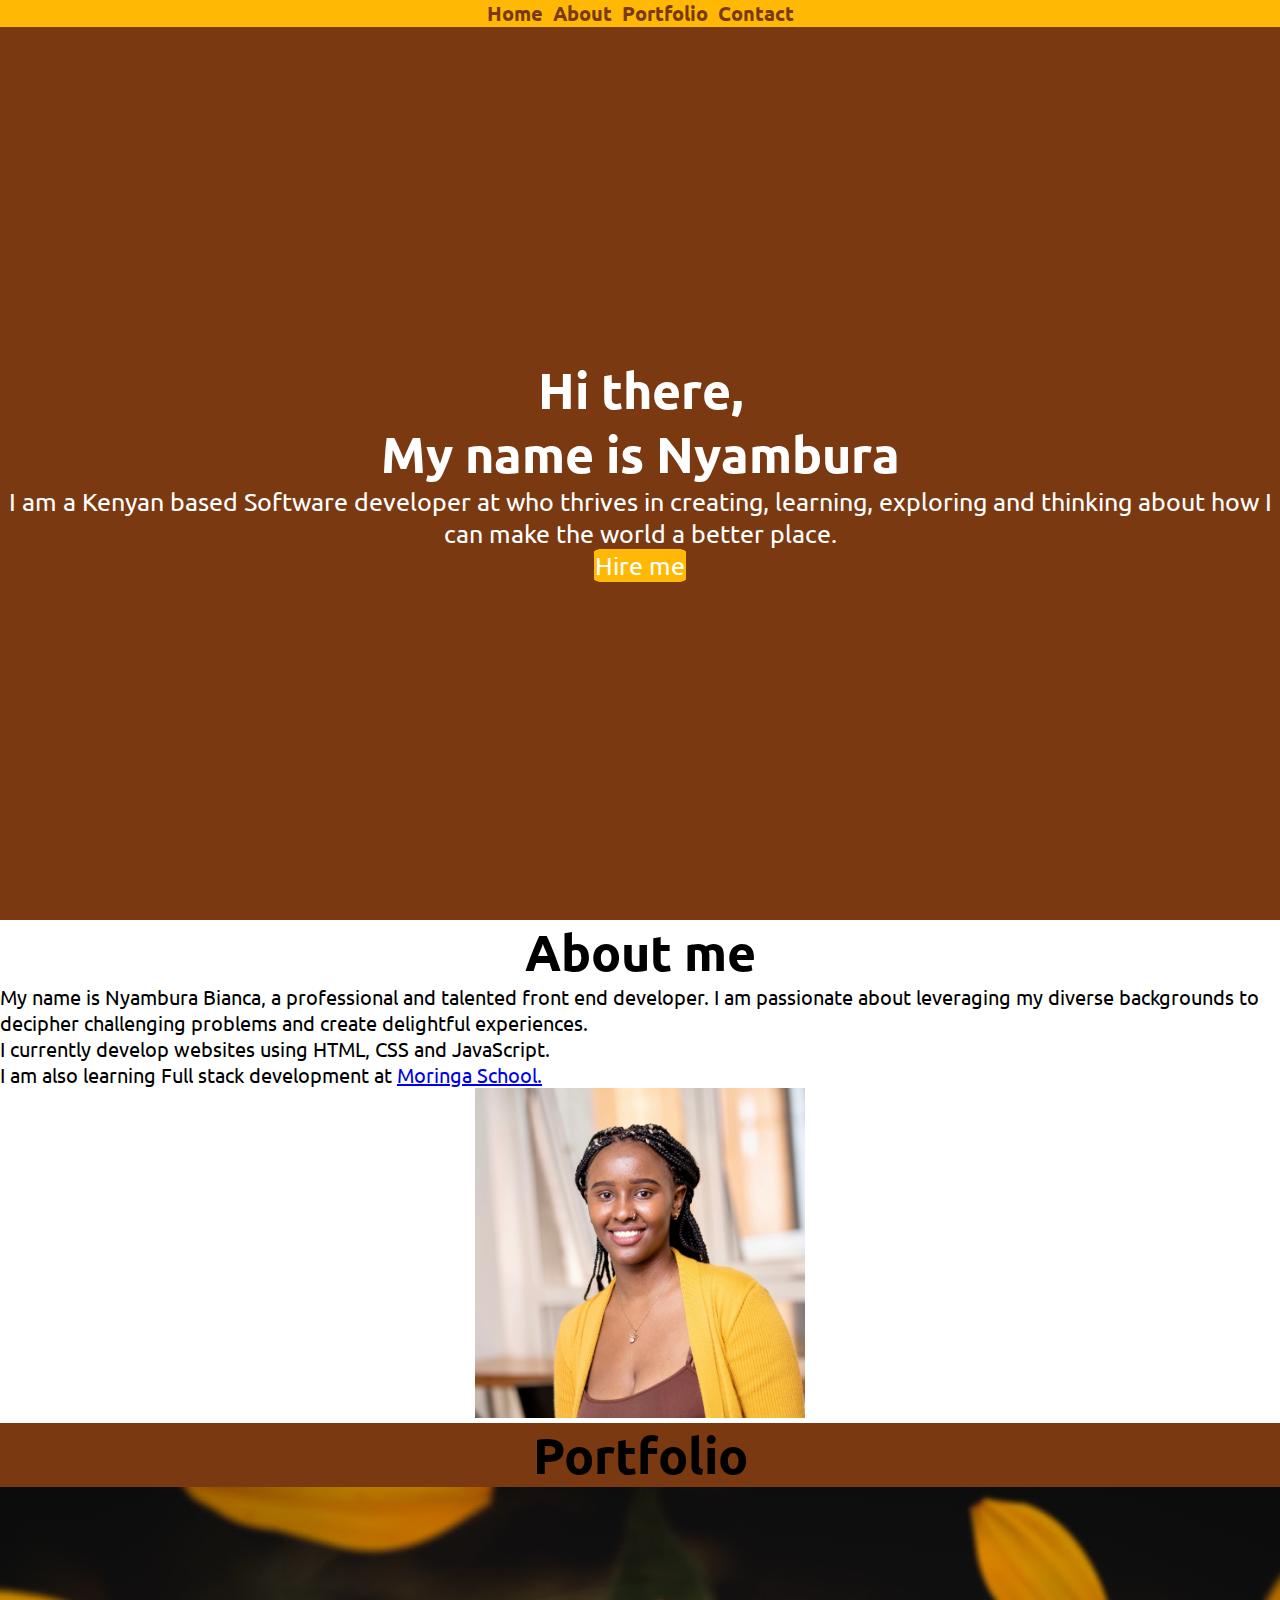
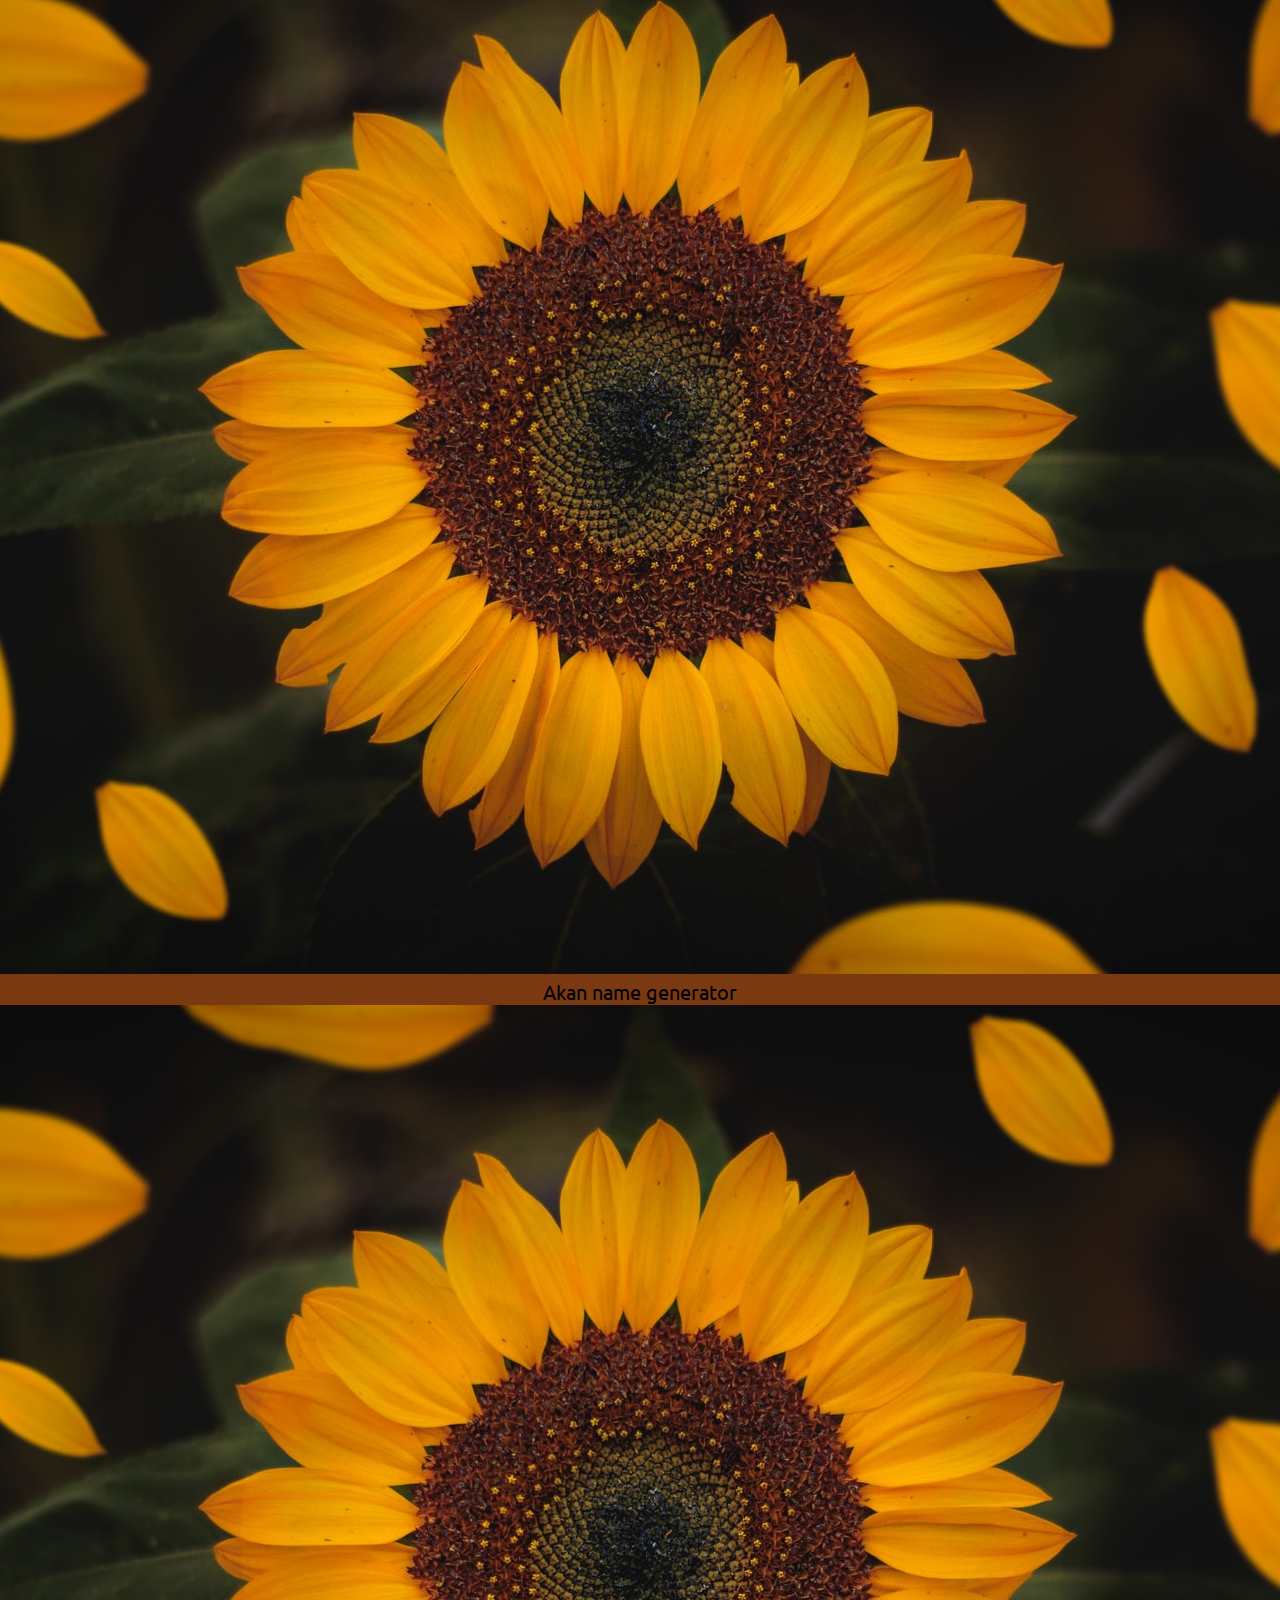
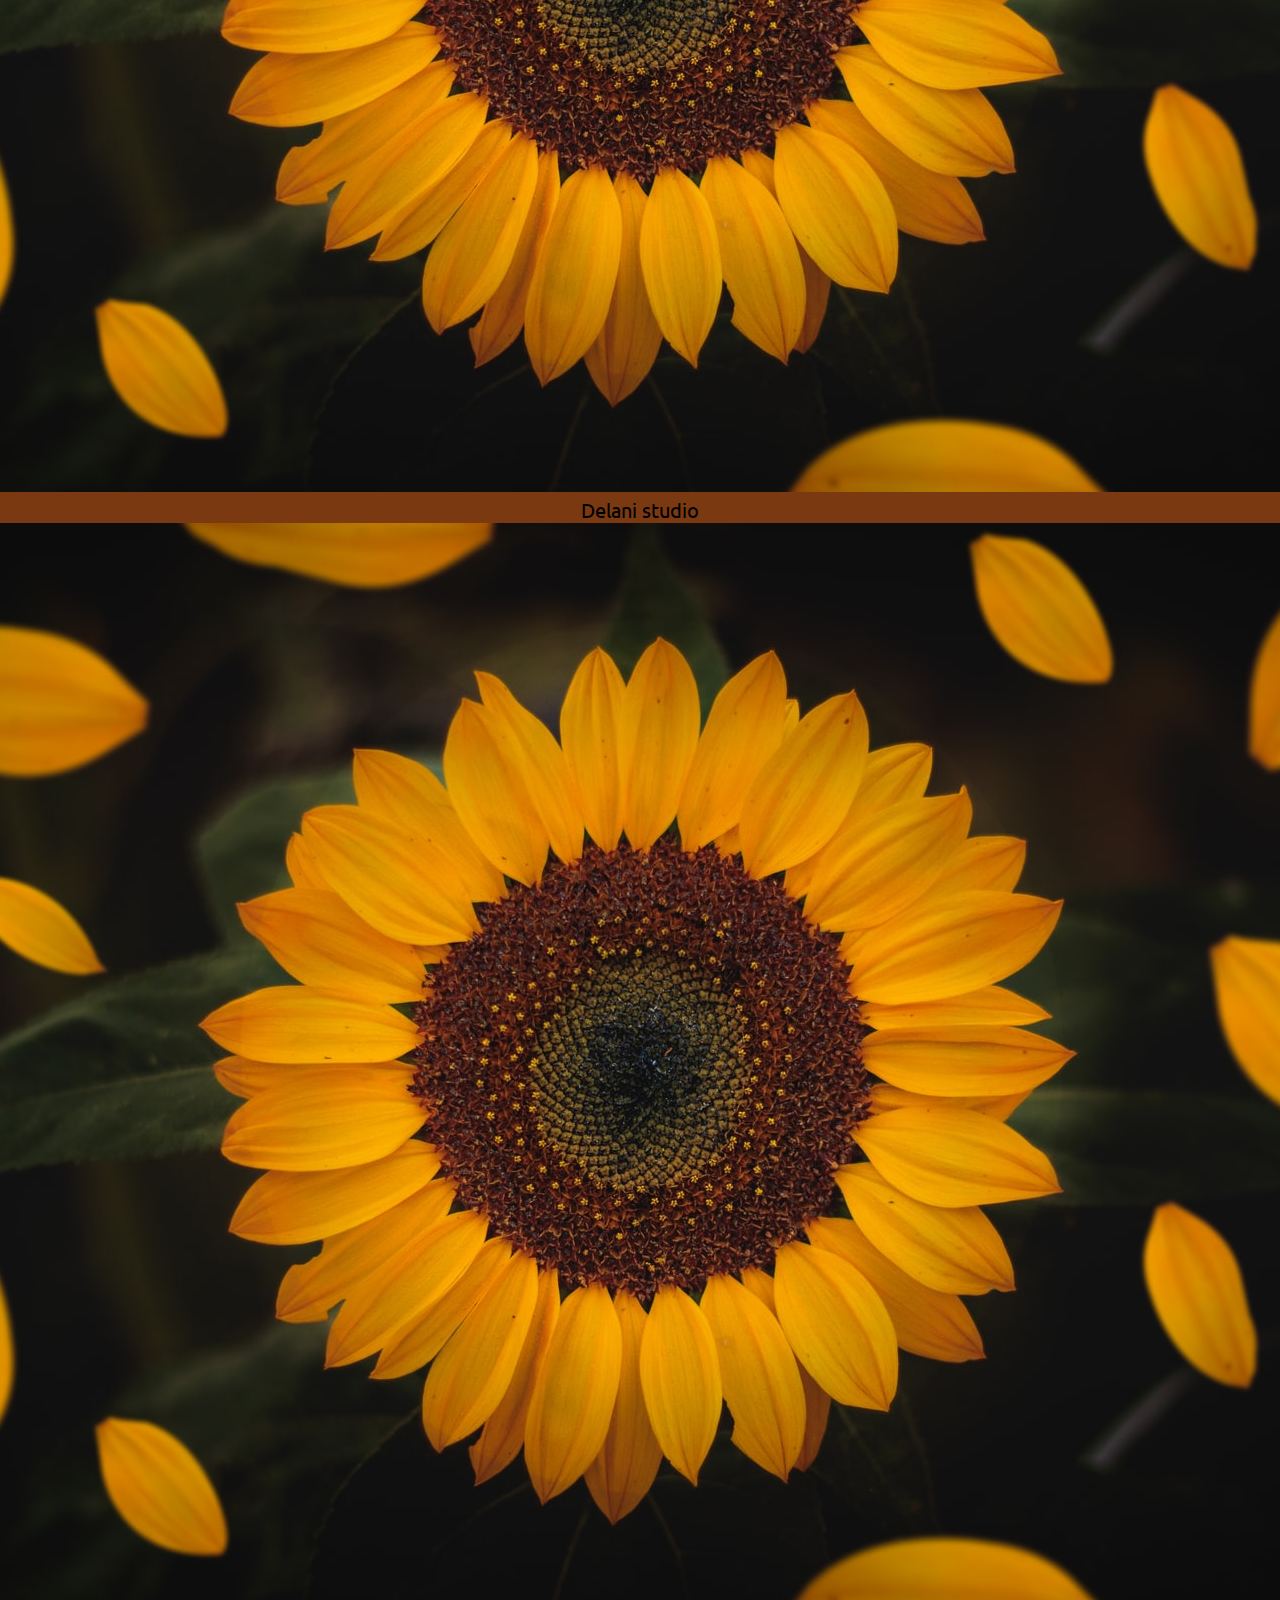
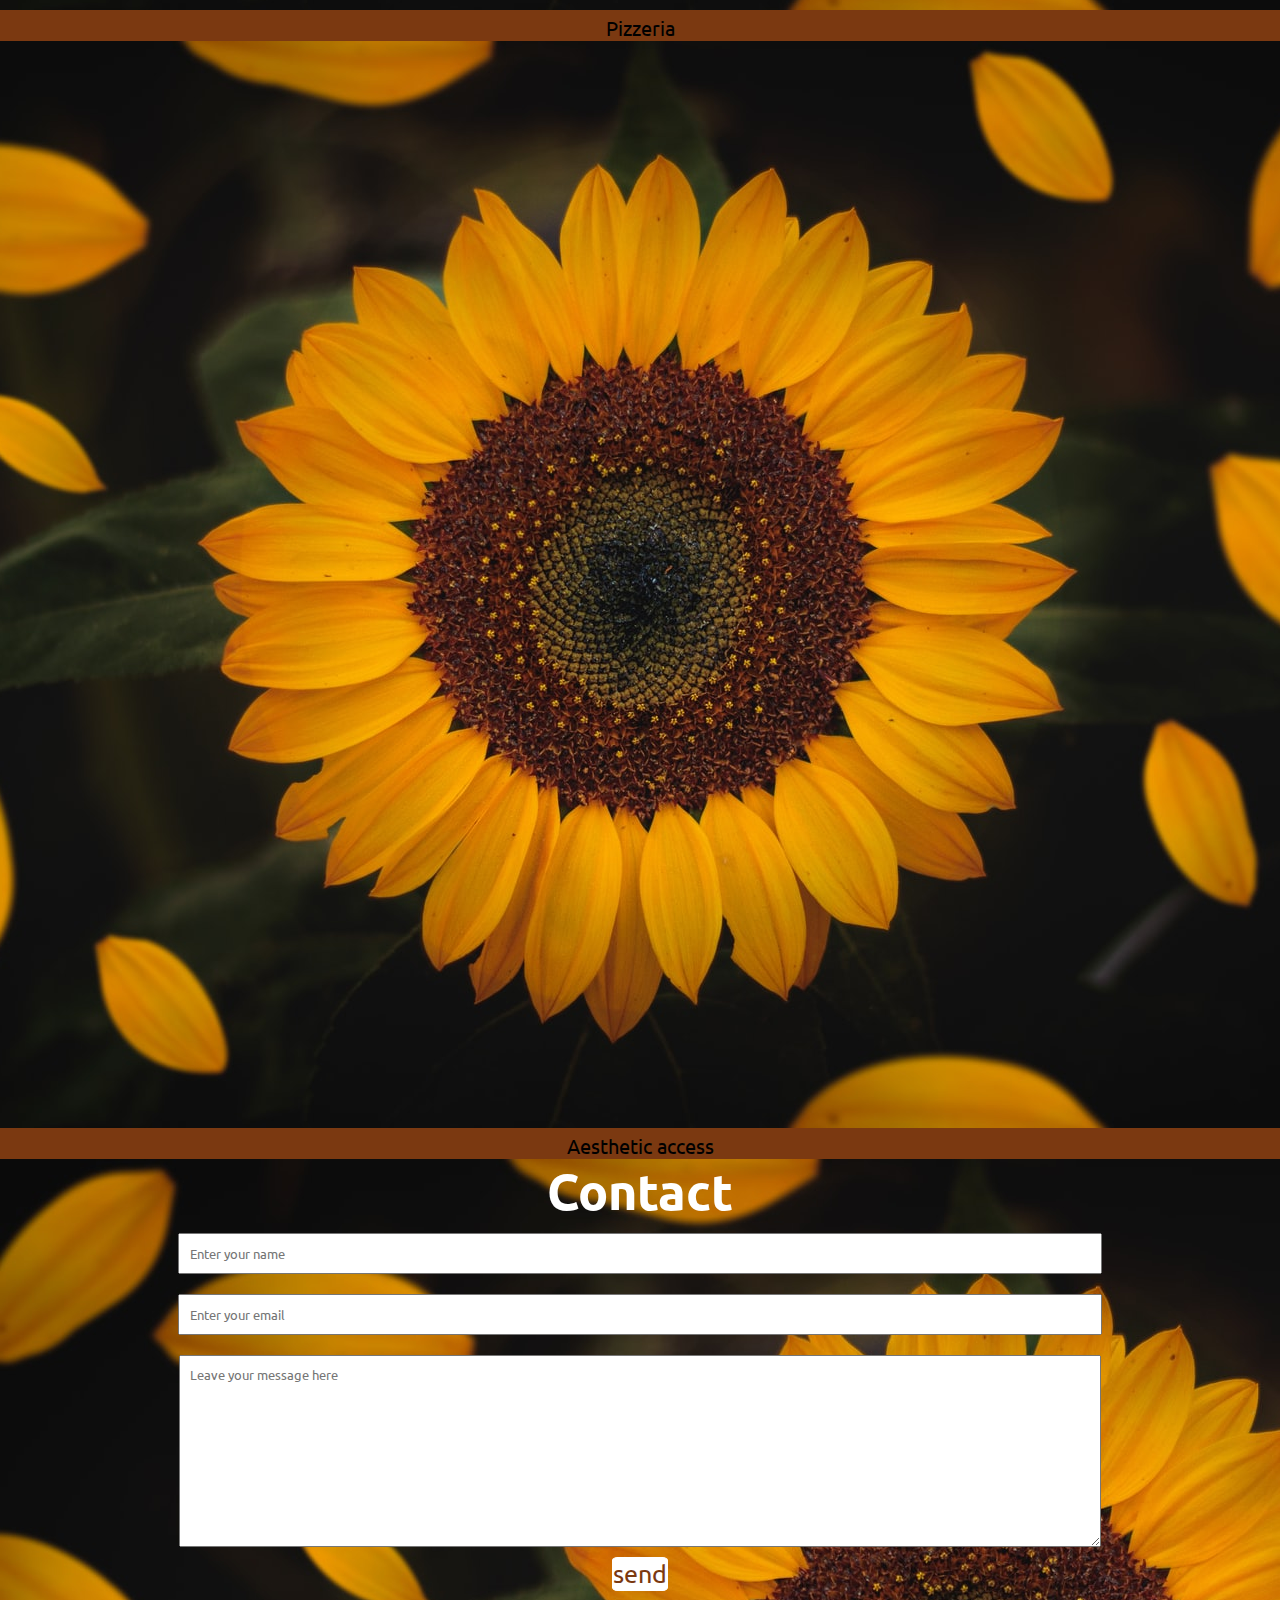
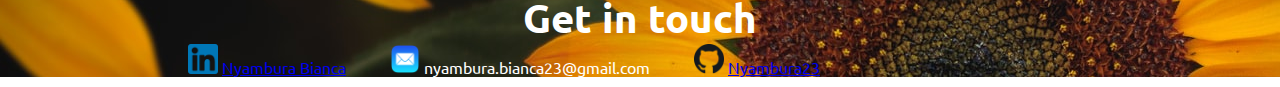
==== commit 43e099f9: "update atyle" ====
--- a/index.html
+++ b/index.html
@@ -137,18 +137,11 @@
           <input type="submit" value="send" id="send">
         </form>
         <h5> Get in touch</h5>
-         <P><img src="./Img/linkedin.png " alt="Linkedin icon" width="30px">Nyambura Bianca D. </P>
-         <P><img src="./Img/email.webp" alt="Email icon" width="30px">nyambura.bianca23@gmail.com  </P>
-         <P><img src="./Img/phone.png" alt="Phonecall icon"width="30px"> +254701416659.  </P>
+         <P><img src="./Img/linkedin.png " alt="Linkedin icon" width="30px"> <a href="https://ke.linkedin.com/in/nyambura-bianca-831140137">Nyambura Bianca</a> </P>
+         <P><img src="./Img/email.webp" alt="Email icon" width="30px"> nyambura.bianca23@gmail.com  </P>
+         <P><img src="./Img/github.png" alt="Github icon"width="30px"> <a href="https://github.com/Nyambura23">Nyambura23 </a></P>
       </div>
     </section>
-
-    <!-- footer section   -->
-      <!-- <section class="footer" id="footer">
-        <div class="socials"> -->
-     
-        <!-- </div>
-    </section> -->
       
 
     <script
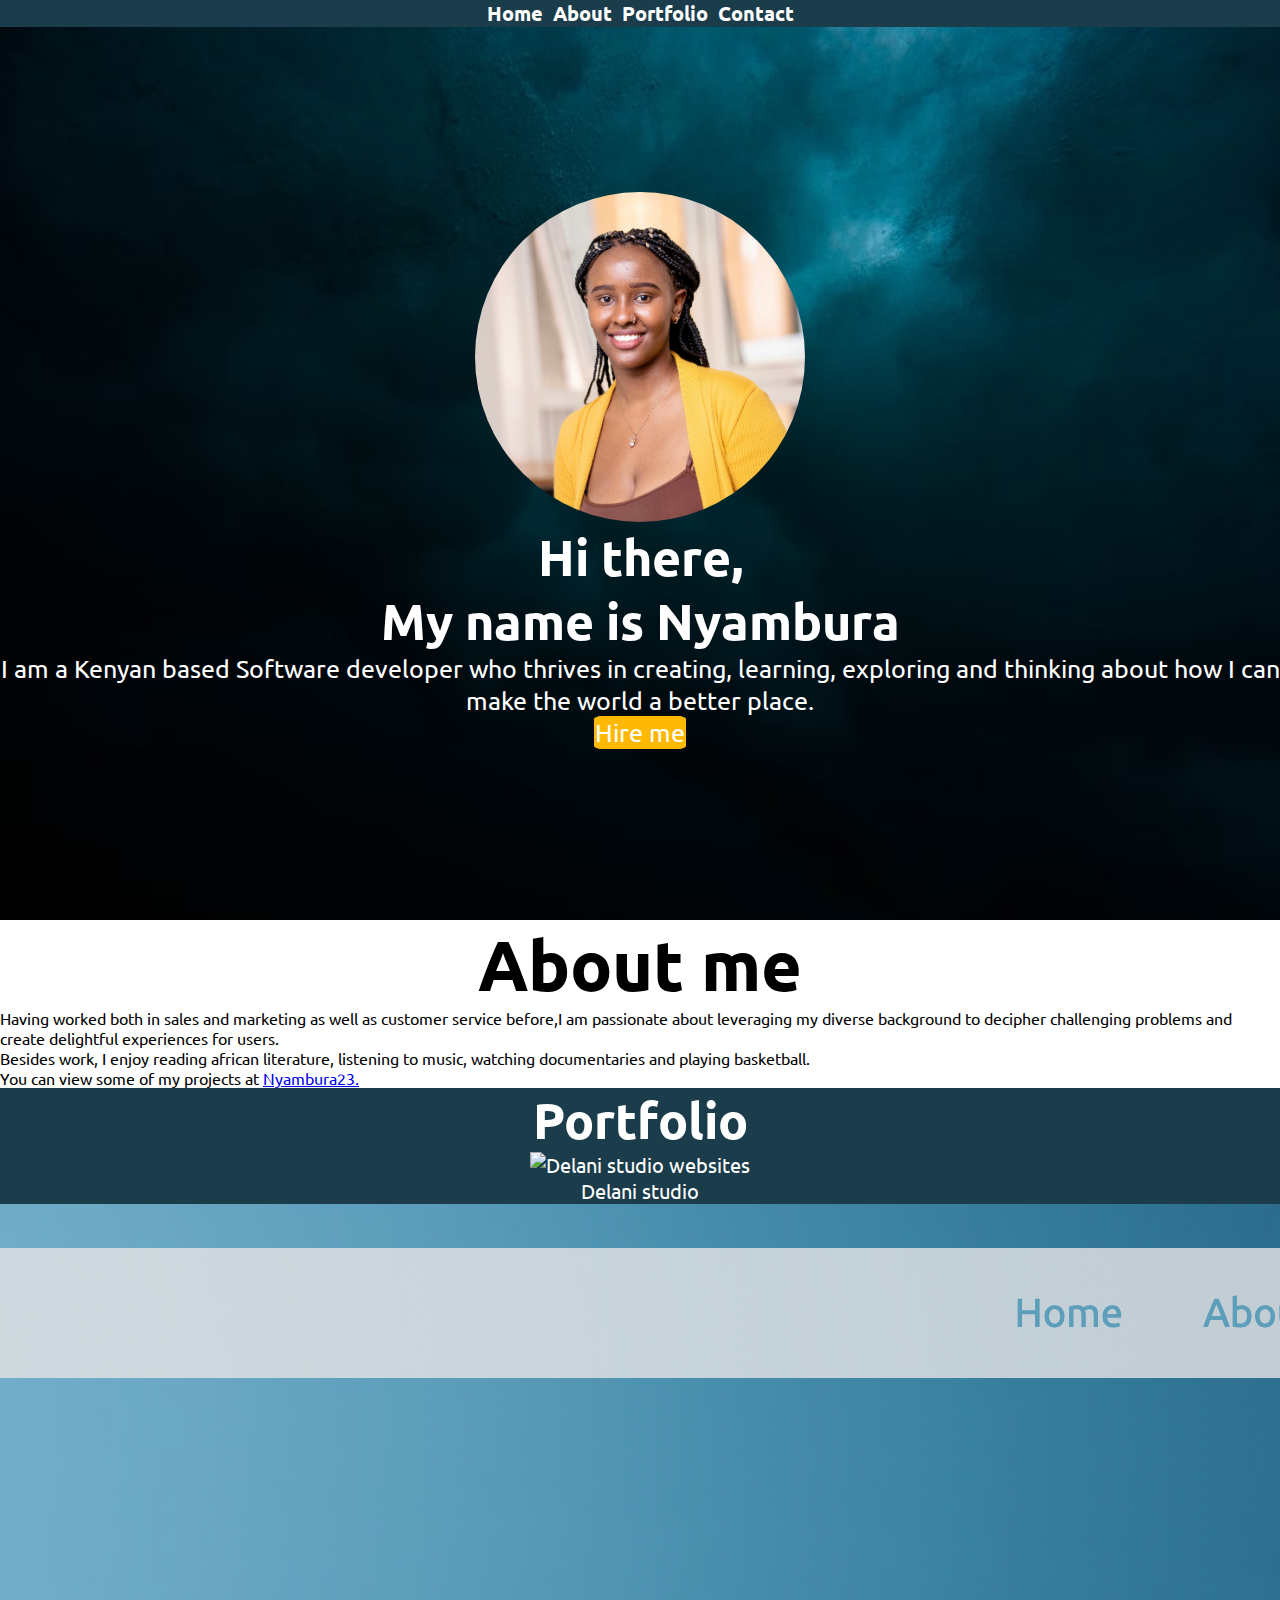
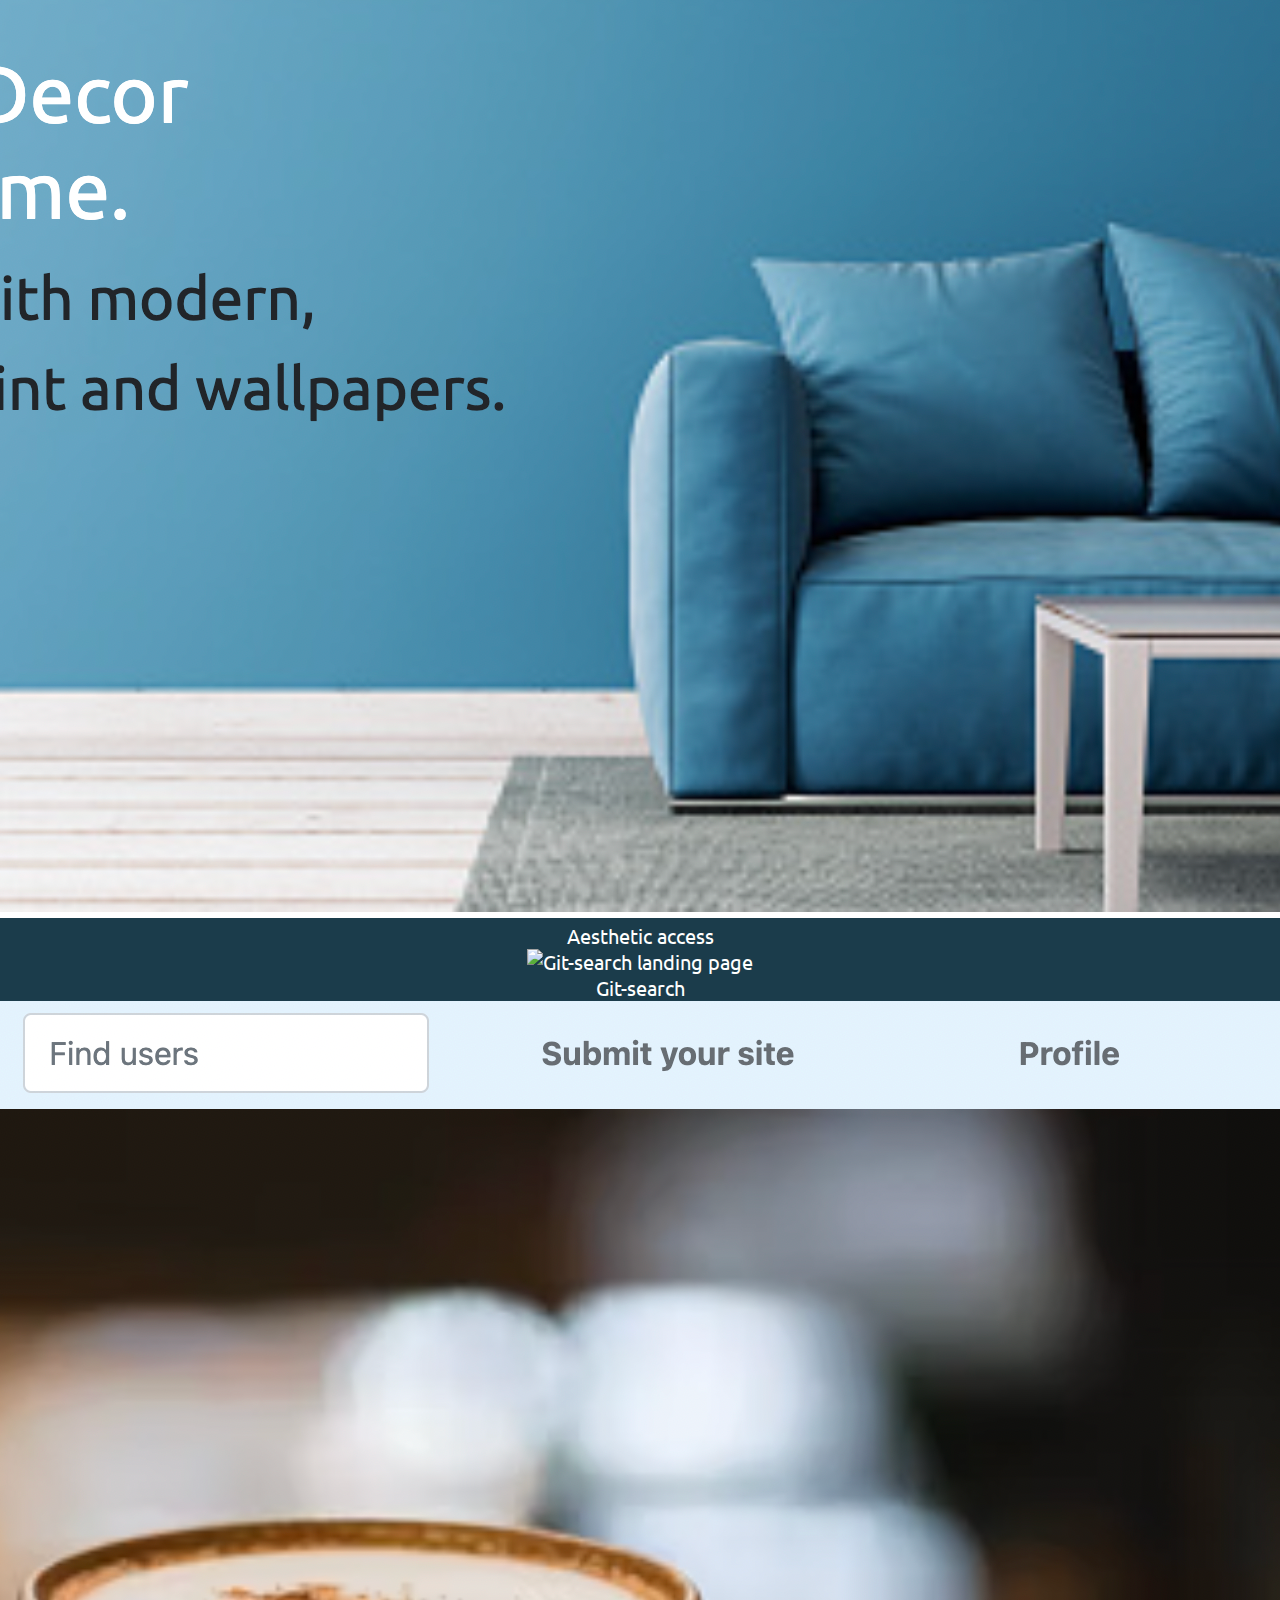
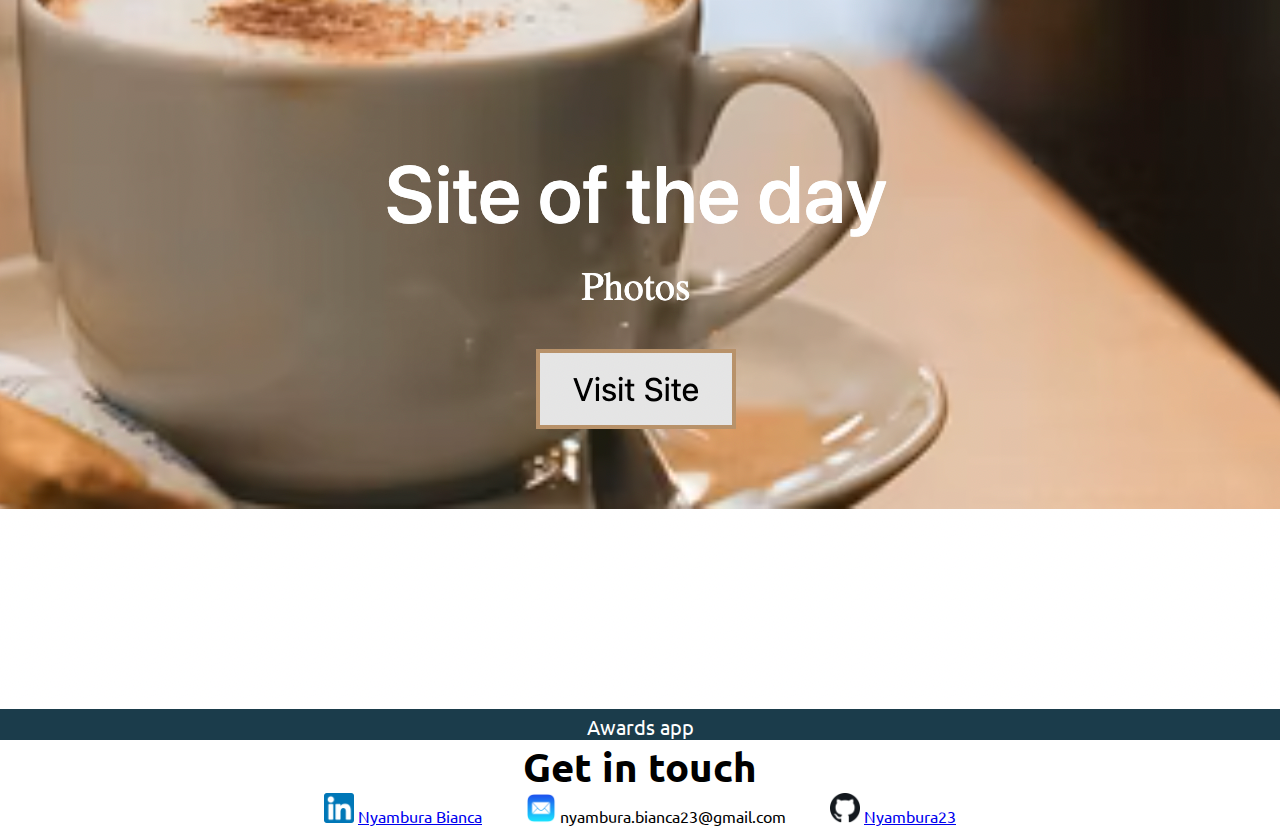
==== commit afaadd71: "update styles" ====
--- a/index.html
+++ b/index.html
@@ -29,9 +29,9 @@
 
    <section class="home container-fluid" id="home">
     <div class="homepage">
-      <!-- <img src="./Img/IMG_0552.PNG"> -->
+      <img src="./Img/nyambu.jpeg" alt=" A photo of Nyambura" height="330" >
       <h1>Hi there, <br> My name is Nyambura </h1>
-      <P>I am a Kenyan based Software developer at who thrives in creating, learning, exploring and thinking about how I can make the world a better place.</p>   
+      <P>I am a Kenyan based Software developer who thrives in creating, learning, exploring and thinking about how I can make the world a better place.</p>   
       <a href="#contact" class="button1">Hire me</a>  
       </div>
   </section> 
@@ -39,26 +39,12 @@
 
      <!-- about section  -->
      <section class="about" id="about" >
-      <h2>About me</h2>
-      <div class="container">
-        <div class="row">
-
-          <div class="col-md-4">
-            <div class="box1">
-              <p>My name is Nyambura Bianca, a professional and talented front end developer. I am passionate about leveraging my diverse backgrounds to decipher challenging problems and create delightful experiences.
-              <br>I currently develop websites using HTML, CSS and JavaScript. 
-              <br>I am also learning Full stack development at  <a href="http://moringaschool.com/"> Moringa School.</a> </p>
-            </div>
-          </div>
-
-          <div class="col-md-4">
-            <div class="box2">
-              <img src="./Img/nyambu.jpeg" alt=" A photo of Nyambura" height="330" >
-            </div>
-          </div>
-
-        </div>
-      </div>
+       <div class="container">
+         <h2>About me</h2>
+           <p>Having worked both in sales and marketing as well as customer service before,I am passionate about leveraging my diverse background to decipher challenging problems and create delightful experiences for users.</p> 
+             Besides work, I enjoy reading african literature, listening to music, watching documentaries and playing basketball.      
+            <br>You can view some of my projects at <a href="https://github.com/Nyambura23/"> Nyambura23.</a> </p>
+         </div>
      </section>
 
    <!-- portfolio section  -->
@@ -69,54 +55,57 @@
       <div class="row portfolio-container">
   
         <div class="col-md-4">
-         <div class="hidden-content1">
-           <div id="Akan">
-            <h>Akan name generator</h>
-            <p>This is a project that generates an Akan name for users based on their birthday</p> 
-           </div>
-         </div>
-         <div class="content1">
-          <img src="./Img/Sunflower.jpeg" alt="Akan name generator landing page" class="img-fluid">
-          <p>Akan name generator</p>
-         </div>
-        </div>
-
-        <div class="col-md-4">
           <div class="hidden-content2">
             <div id="Delani">
-             <h>Delani studio</h>
+             <h> <a href="https://nyambura23.github.io/Delani-studio/"> Delani studio </a></h>
              <p>This is a sample studio</p> 
             </div>
           </div>
           <div class="content2">
-           <img src="./Img/Sunflower.jpeg" alt="Delani studio websites" class="img-fluid">
-           <p>Delani studio</p>
+           <img src="./Img/Screenshot 2022-06-29 at 23.38.51.png" alt="Delani studio websites" class="img-fluid">
+           <p>Delani studio </p>
+          </div>
+        </div>
+
+         <div class="col-md-4">
+          <div class="hidden-content4">
+            <div id="Akan">
+             <h><a href="https://ckm54.github.io/aesthetic-access/"> Aesthetic access</a></h>
+             <p>This is a collaborative project for a wallpaper and paint store that helps users estimate the amount of material they would require based on their room dimensions. Worked on the landing page.</p> 
+            </div>
+          </div>
+          <div class="content4">
+           <img src="./Img/Screenshot 2022-06-29 at 23.39.38.png" alt="aesthetic access landing page" class="img-fluid">
+           <p> Aesthetic access </p>
           </div>
          </div>
+
 
          <div class="col-md-4">
           <div class="hidden-content3">
             <div id="Akan">
-             <h>Pizzeria</h>
-             <p>This is a pizza cafe website</p> 
+             <h><a href="https://nyambura23.github.io/Git-search/"> Git-search </a></h>
+             <p>This project features an application where users may enter a GitHub username into a form, submit it, and see names and descriptions of that person's public repositoriesies.</p> 
             </div>
           </div>
           <div class="content3">
-           <img src="./Img/Sunflower.jpeg" alt="Akan name generator landing page" class="img-fluid">
-           <p>Pizzeria</p>
+           <img src="./Img/Screenshot 2022-06-29 at 23.40.37.png" alt="Git-search landing page" class="img-fluid">
+           <p> Git-search </p>
           </div>
          </div>
 
+
          <div class="col-md-4">
-          <div class="hidden-content4">
+          <div class="hidden-content1">
             <div id="Akan">
-             <h>Aesthetic access</h>
-             <p>This is a collaborative project for a wallpaper and paint store that helps users estimate the amount of material they would require based on their room dimensions. Worked on the landing page.</p> 
+              <h> <a href="https://awordie.herokuapp.com/"> Awards app </a></h>
+             
+             <p>This application allows a user to post a project he/she has created and get it reviewed by his/her peers.</p> 
             </div>
           </div>
-          <div class="content4">
-           <img src="./Img/Sunflower.jpeg" alt="Akan name generator landing page" class="img-fluid">
-           <p>Aesthetic access</p>
+          <div class="content1">
+           <img src="./Img/Screenshot 2022-06-29 at 23.41.07.png" alt="Awards landing page" class="img-fluid">
+           <p>Awards app</p>
           </div>
          </div>
 
@@ -129,13 +118,6 @@
     <section class="contact" id="contact">
     
       <div class="contact">
-        <h4> Contact</h4>
-        <form action="" class="form">
-          <input type="text" name="name" class="input" placeholder="Enter your name" required> 
-          <input type="email" name="email" class="input" placeholder="Enter your email" required>
-          <textarea name="msg" id="msg" cols="30" rows="10" placeholder="Leave your message here" required></textarea>
-          <input type="submit" value="send" id="send">
-        </form>
         <h5> Get in touch</h5>
          <P><img src="./Img/linkedin.png " alt="Linkedin icon" width="30px"> <a href="https://ke.linkedin.com/in/nyambura-bianca-831140137">Nyambura Bianca</a> </P>
          <P><img src="./Img/email.webp" alt="Email icon" width="30px"> nyambura.bianca23@gmail.com  </P>
--- a/CSS/style.css
+++ b/CSS/style.css
@@ -12,7 +12,7 @@
   display: flex;
   justify-content: center;
   align-items: center;
-  background-color :rgb(255, 185, 5);
+  background-color :#1b3c4b;
   position: fixed;
   top:0;
   left:0; right: 0;
@@ -37,7 +37,7 @@
 }
 
 .navbar ul li a{
-  color:rgb(123, 57, 17) ;
+  color:white ;
   padding: 5px;
   text-decoration: none;
 
@@ -45,7 +45,7 @@
 
 .navbar ul li a:hover{
   background-color: white;
-  color: darkorange;
+  color: #1b3c4b;
   border-radius: 10%;
 
 
@@ -58,7 +58,7 @@
   justify-content:center;
   align-items: center;
   text-align: center;
-  background-color:rgb(123, 57, 17) ;
+  background-image:url(/Img/Background.avif);
   background-position: center;
   background-size: cover;
   height: 100vh;
@@ -69,6 +69,10 @@
   color: white;
   font-size: 50px;
 
+}
+
+#home img{
+  border-radius: 50%;
 }
 
 
@@ -94,10 +98,13 @@
 }
 
 /*About Section*/
-
+#about{
+  background-color:white;
+
+}
 #about h2{
 text-align: center;
-font-size: 50px;
+font-size: 70px;
 }
 
 .row{
@@ -113,33 +120,38 @@
 
 
 #portfolio{
-  background-color:rgb(123, 57, 17) ;
+  background-color:#1b3c4b ;
 }
 #portfolio h3{
   text-align: center;
   font-size: 50px;
+  color: white;
   }
 
   .portfolio-container {
     align-items: center;
     text-align: center; 
     display: flex;
+    color: white;
   }
 
   .hidden-content1, .hidden-content2, .hidden-content3, .hidden-content4{
     display: none;
     font-size: 25px;
+    color: white;
    
   }
 
   .hidden-content1 h, .hidden-content2 h, .hidden-content3 h, .hidden-content4 h {
     font-weight: bold;
     text-align: center;
+    color: white;
     
     }
 
     .content1, .content2,.content3,.content4{
       text-align: center;
+      color: white;
     }
   
     /*Portfolio Section*/
@@ -153,14 +165,13 @@
     #contact h5{
       text-align: center;
       font-size: 40px;
-      color: white;
+      color: black;
     }
     
     #contact{
     display: flex;
-    background-image: url(../Img/Sunflower.jpeg);
     justify-content: center;
-    color: white;
+    color: black;
   
 
 }
@@ -200,8 +211,9 @@
   margin: 10px;
   text-align: center;
   display: inline;
-}
-
-
-
-
+
+}
+
+
+
+
